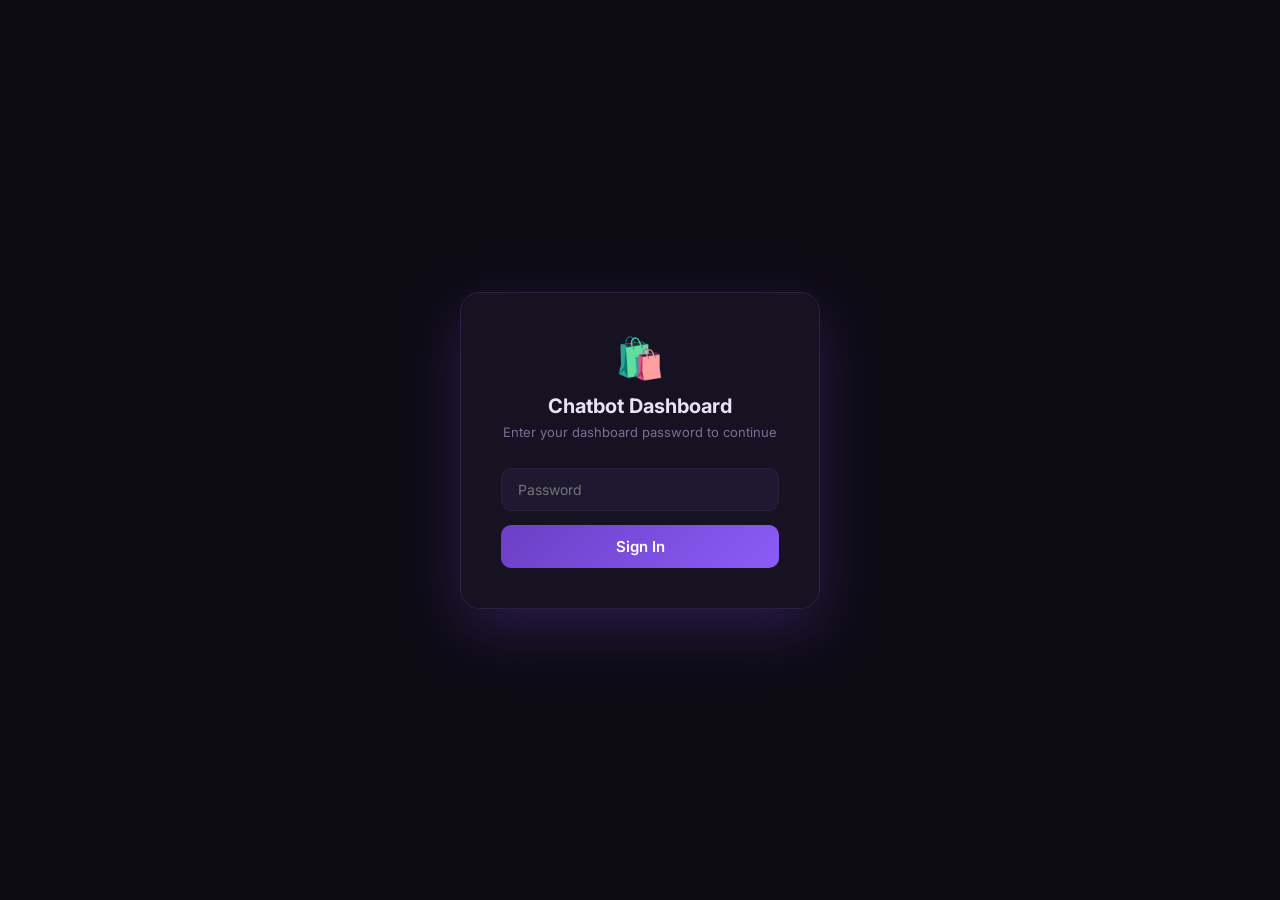
==== dashboard/index.html @ ba38ee04 "feat: add password-protected analytics dashboard with leads, chat history, charts" ====
<!DOCTYPE html>
<html lang="en">
<head>
<meta charset="UTF-8" />
<meta name="viewport" content="width=device-width, initial-scale=1.0" />
<title>Chatbot Dashboard · shopify.projekts.pk</title>
<style>
  @import url('https://fonts.googleapis.com/css2?family=Inter:wght@300;400;500;600;700&display=swap');

  :root {
    --bg:       #0d0b14;
    --surface:  #161222;
    --card:     #1e1830;
    --border:   #2a2240;
    --primary:  #6c3fc5;
    --primary2: #8b5cf6;
    --accent:   #ff6b6b;
    --green:    #4ade80;
    --yellow:   #fbbf24;
    --text:     #e8e3f4;
    --muted:    #7c6d9a;
    --radius:   14px;
  }

  * { box-sizing: border-box; margin: 0; padding: 0; }

  body {
    font-family: 'Inter', sans-serif;
    background: var(--bg);
    color: var(--text);
    min-height: 100vh;
  }

  /* ── Login Overlay ─────────────────────────────── */
  #login-overlay {
    position: fixed; inset: 0;
    background: var(--bg);
    display: flex; align-items: center; justify-content: center;
    z-index: 9999;
  }

  .login-card {
    background: var(--surface);
    border: 1px solid var(--border);
    border-radius: 20px;
    padding: 40px;
    width: 360px;
    text-align: center;
    box-shadow: 0 20px 60px rgba(108,63,197,.3);
  }

  .login-logo { font-size: 40px; margin-bottom: 12px; }
  .login-card h2 { font-size: 20px; font-weight: 700; margin-bottom: 6px; }
  .login-card p  { font-size: 13px; color: var(--muted); margin-bottom: 28px; }

  .login-input {
    width: 100%; padding: 12px 16px;
    background: var(--card); border: 1.5px solid var(--border);
    border-radius: 10px; color: var(--text); font-size: 14px;
    font-family: inherit; outline: none; margin-bottom: 14px;
    transition: border-color .2s;
  }
  .login-input:focus { border-color: var(--primary); }

  .login-btn {
    width: 100%; padding: 12px;
    background: linear-gradient(135deg, var(--primary), var(--primary2));
    border: none; border-radius: 10px; color: #fff;
    font-size: 15px; font-weight: 600; cursor: pointer;
    font-family: inherit; transition: opacity .2s;
  }
  .login-btn:hover { opacity: .9; }
  .login-error { color: var(--accent); font-size: 13px; margin-top: 10px; display: none; }

  /* ── Layout ────────────────────────────────────── */
  #app { display: none; }

  .sidebar {
    position: fixed; top: 0; left: 0;
    width: 220px; height: 100vh;
    background: var(--surface);
    border-right: 1px solid var(--border);
    padding: 24px 16px;
    display: flex; flex-direction: column; gap: 4px;
  }

  .sidebar-logo {
    font-size: 18px; font-weight: 700; color: var(--primary2);
    padding: 0 8px 20px; border-bottom: 1px solid var(--border);
    margin-bottom: 8px;
    display: flex; align-items: center; gap: 8px;
  }

  .nav-item {
    display: flex; align-items: center; gap: 10px;
    padding: 10px 12px; border-radius: 10px;
    font-size: 14px; font-weight: 500; color: var(--muted);
    cursor: pointer; transition: all .2s; border: none;
    background: none; width: 100%; text-align: left; font-family: inherit;
  }
  .nav-item:hover  { background: var(--card); color: var(--text); }
  .nav-item.active { background: rgba(108,63,197,.2); color: var(--primary2); }
  .nav-icon { font-size: 17px; }

  .sidebar-footer {
    margin-top: auto; padding-top: 16px;
    border-top: 1px solid var(--border);
    font-size: 12px; color: var(--muted); text-align: center;
  }

  .main {
    margin-left: 220px;
    padding: 32px;
    min-height: 100vh;
  }

  .page { display: none; }
  .page.active { display: block; }

  /* ── Header ────────────────────────────────────── */
  .page-header {
    display: flex; align-items: center; justify-content: space-between;
    margin-bottom: 28px;
  }
  .page-title { font-size: 22px; font-weight: 700; }
  .page-sub   { font-size: 13px; color: var(--muted); margin-top: 3px; }

  .refresh-btn {
    padding: 8px 16px;
    background: var(--card); border: 1px solid var(--border);
    border-radius: 8px; color: var(--text); font-size: 13px;
    font-weight: 500; cursor: pointer; font-family: inherit;
    transition: border-color .2s;
  }
  .refresh-btn:hover { border-color: var(--primary); }

  /* ── Stat Cards ────────────────────────────────── */
  .stats-grid {
    display: grid;
    grid-template-columns: repeat(auto-fill, minmax(170px, 1fr));
    gap: 16px; margin-bottom: 28px;
  }

  .stat-card {
    background: var(--card);
    border: 1px solid var(--border);
    border-radius: var(--radius);
    padding: 20px;
    transition: border-color .2s, transform .2s;
  }
  .stat-card:hover { border-color: var(--primary); transform: translateY(-2px); }

  .stat-icon { font-size: 24px; margin-bottom: 10px; }
  .stat-value { font-size: 30px; font-weight: 700; line-height: 1; }
  .stat-label { font-size: 12px; color: var(--muted); margin-top: 4px; font-weight: 500; }

  /* ── Charts Row ─────────────────────────────────── */
  .charts-row {
    display: grid; grid-template-columns: 2fr 1fr;
    gap: 16px; margin-bottom: 28px;
  }

  .chart-card {
    background: var(--card); border: 1px solid var(--border);
    border-radius: var(--radius); padding: 20px;
  }
  .chart-title { font-size: 14px; font-weight: 600; margin-bottom: 16px; color: var(--muted); }
  canvas { width: 100% !important; }

  /* ── Table ──────────────────────────────────────── */
  .card {
    background: var(--card); border: 1px solid var(--border);
    border-radius: var(--radius); overflow: hidden;
  }

  .card-header {
    padding: 18px 20px; border-bottom: 1px solid var(--border);
    display: flex; align-items: center; justify-content: space-between;
  }
  .card-header h3 { font-size: 15px; font-weight: 600; }

  .filter-tabs { display: flex; gap: 6px; }
  .filter-tab {
    padding: 5px 12px; border-radius: 20px; font-size: 12px; font-weight: 600;
    cursor: pointer; border: 1.5px solid var(--border);
    background: none; color: var(--muted); font-family: inherit;
    transition: all .2s;
  }
  .filter-tab.active, .filter-tab:hover {
    background: var(--primary); border-color: var(--primary); color: #fff;
  }

  table { width: 100%; border-collapse: collapse; }
  th {
    padding: 12px 16px; text-align: left; font-size: 11px;
    font-weight: 600; color: var(--muted); text-transform: uppercase;
    letter-spacing: .06em; border-bottom: 1px solid var(--border);
  }
  td {
    padding: 13px 16px; font-size: 13px;
    border-bottom: 1px solid rgba(42,34,64,.5);
  }
  tr:last-child td { border-bottom: none; }
  tr:hover td { background: rgba(108,63,197,.06); }

  .badge {
    display: inline-block; padding: 3px 10px; border-radius: 20px;
    font-size: 11px; font-weight: 600;
  }
  .badge-wholesale { background: rgba(251,191,36,.15); color: var(--yellow); }
  .badge-general   { background: rgba(74,222,128,.15); color: var(--green); }
  .badge-delivery  { background: rgba(139,92,246,.15); color: var(--primary2); }

  .copy-btn {
    background: none; border: none; cursor: pointer; color: var(--muted);
    font-size: 14px; padding: 2px 4px; border-radius: 4px;
    transition: color .2s;
  }
  .copy-btn:hover { color: var(--primary2); }

  /* ── Chat History ────────────────────────────────── */
  .sessions-list { max-height: 500px; overflow-y: auto; }
  .session-row {
    padding: 14px 20px; border-bottom: 1px solid var(--border);
    display: flex; align-items: center; justify-content: space-between;
    cursor: pointer; transition: background .15s;
  }
  .session-row:hover { background: rgba(108,63,197,.08); }
  .session-row:last-child { border-bottom: none; }
  .session-id { font-size: 12px; font-family: monospace; color: var(--primary2); }
  .session-meta { font-size: 12px; color: var(--muted); margin-top: 3px; }
  .msg-count { background: var(--primary); color: #fff; border-radius: 20px;
               padding: 2px 8px; font-size: 11px; font-weight: 700; }

  /* ── Thread Modal ────────────────────────────────── */
  #thread-modal {
    position: fixed; inset: 0; background: rgba(0,0,0,.7);
    display: none; align-items: center; justify-content: center; z-index: 999;
  }
  #thread-modal.open { display: flex; }

  .thread-box {
    background: var(--surface); border: 1px solid var(--border);
    border-radius: 20px; width: 560px; max-height: 80vh;
    display: flex; flex-direction: column; overflow: hidden;
    box-shadow: 0 20px 60px rgba(0,0,0,.5);
  }
  .thread-header {
    padding: 18px 20px; border-bottom: 1px solid var(--border);
    display: flex; align-items: center; justify-content: space-between;
  }
  .thread-header h3 { font-size: 14px; font-weight: 600; }
  .close-btn {
    background: none; border: none; color: var(--muted); font-size: 20px;
    cursor: pointer; line-height: 1;
  }
  .thread-messages { flex: 1; overflow-y: auto; padding: 16px; display: flex;
                     flex-direction: column; gap: 10px; }

  .msg-bubble { max-width: 80%; padding: 10px 14px; border-radius: 14px;
                font-size: 13px; line-height: 1.5; white-space: pre-wrap; }
  .msg-user   { background: var(--primary); color: #fff; align-self: flex-end;
                border-bottom-right-radius: 4px; }
  .msg-bot    { background: var(--card); border: 1px solid var(--border);
                align-self: flex-start; border-bottom-left-radius: 4px; }
  .msg-ts { font-size: 10px; color: var(--muted); margin-top: 2px; }
  .msg-wrapper { display: flex; flex-direction: column; }
  .msg-wrapper.user { align-items: flex-end; }
  .msg-wrapper.bot  { align-items: flex-start; }

  /* ── Empty State ─────────────────────────────────── */
  .empty { text-align: center; padding: 48px; color: var(--muted); }
  .empty-icon { font-size: 40px; margin-bottom: 12px; }

  /* ── Spinner ─────────────────────────────────────── */
  .spinner { text-align: center; padding: 40px; color: var(--muted); font-size: 13px; }

  /* ── Scrollbar ───────────────────────────────────── */
  ::-webkit-scrollbar { width: 5px; }
  ::-webkit-scrollbar-track { background: transparent; }
  ::-webkit-scrollbar-thumb { background: var(--border); border-radius: 3px; }
</style>
</head>
<body>

<!-- ─── Login ───────────────────────────────────────────────────────── -->
<div id="login-overlay">
  <div class="login-card">
    <div class="login-logo">🛍️</div>
    <h2>Chatbot Dashboard</h2>
    <p>Enter your dashboard password to continue</p>
    <input type="password" id="pwd-input" class="login-input" placeholder="Password" />
    <button class="login-btn" onclick="doLogin()">Sign In</button>
    <div class="login-error" id="login-error">Incorrect password. Try again.</div>
  </div>
</div>

<!-- ─── App ─────────────────────────────────────────────────────────── -->
<div id="app">

  <!-- Sidebar -->
  <nav class="sidebar">
    <div class="sidebar-logo">🛍️ Chatbot</div>
    <button class="nav-item active" onclick="showPage('analytics', this)">
      <span class="nav-icon">📊</span> Analytics
    </button>
    <button class="nav-item" onclick="showPage('leads', this)">
      <span class="nav-icon">👤</span> Leads
    </button>
    <button class="nav-item" onclick="showPage('chats', this)">
      <span class="nav-icon">💬</span> Chat History
    </button>
    <div class="sidebar-footer">shopify.projekts.pk</div>
  </nav>

  <div class="main">

    <!-- ── Analytics Page ─────────────────────────── -->
    <div class="page active" id="page-analytics">
      <div class="page-header">
        <div>
          <div class="page-title">Analytics Overview</div>
          <div class="page-sub">Live data from your chatbot</div>
        </div>
        <button class="refresh-btn" onclick="loadAnalytics()">↻ Refresh</button>
      </div>

      <div class="stats-grid" id="stats-grid">
        <div class="spinner">Loading…</div>
      </div>

      <div class="charts-row">
        <div class="chart-card">
          <div class="chart-title">LEADS — LAST 7 DAYS</div>
          <canvas id="bar-chart" height="160"></canvas>
        </div>
        <div class="chart-card">
          <div class="chart-title">LEAD TYPES</div>
          <canvas id="donut-chart" height="160"></canvas>
        </div>
      </div>
    </div>

    <!-- ── Leads Page ──────────────────────────────── -->
    <div class="page" id="page-leads">
      <div class="page-header">
        <div>
          <div class="page-title">Captured Leads</div>
          <div class="page-sub" id="leads-count">—</div>
        </div>
        <button class="refresh-btn" onclick="loadLeads()">↻ Refresh</button>
      </div>

      <div class="card">
        <div class="card-header">
          <h3>All Leads</h3>
          <div class="filter-tabs">
            <button class="filter-tab active" onclick="filterLeads('', this)">All</button>
            <button class="filter-tab" onclick="filterLeads('wholesale', this)">Wholesale</button>
            <button class="filter-tab" onclick="filterLeads('general', this)">General</button>
            <button class="filter-tab" onclick="filterLeads('delivery', this)">Delivery</button>
          </div>
        </div>
        <div id="leads-table-wrap">
          <div class="spinner">Loading…</div>
        </div>
      </div>
    </div>

    <!-- ── Chat History Page ────────────────────────── -->
    <div class="page" id="page-chats">
      <div class="page-header">
        <div>
          <div class="page-title">Chat History</div>
          <div class="page-sub" id="sessions-count">—</div>
        </div>
        <button class="refresh-btn" onclick="loadChats()">↻ Refresh</button>
      </div>
      <div class="card">
        <div class="sessions-list" id="sessions-list">
          <div class="spinner">Loading…</div>
        </div>
      </div>
    </div>

  </div><!-- /main -->
</div><!-- /app -->

<!-- Thread modal -->
<div id="thread-modal">
  <div class="thread-box">
    <div class="thread-header">
      <h3 id="thread-title">Conversation</h3>
      <button class="close-btn" onclick="closeThread()">✕</button>
    </div>
    <div class="thread-messages" id="thread-messages"></div>
  </div>
</div>

<script>
// ── Config ────────────────────────────────────────────────────────────
var API = window.location.origin;
var TOKEN = '';

// ── Login ─────────────────────────────────────────────────────────────
var saved = sessionStorage.getItem('dash_token');
if (saved) { TOKEN = saved; showApp(); }

function doLogin() {
  var pwd = document.getElementById('pwd-input').value.trim();
  if (!pwd) return;
  // Test the token against a real endpoint
  fetch(API + '/api/analytics?token=' + encodeURIComponent(pwd))
    .then(function(r) {
      if (r.status === 401) throw new Error('bad');
      return r.json();
    })
    .then(function() {
      TOKEN = pwd;
      sessionStorage.setItem('dash_token', TOKEN);
      document.getElementById('login-error').style.display = 'none';
      showApp();
    })
    .catch(function() {
      document.getElementById('login-error').style.display = 'block';
    });
}

document.getElementById('pwd-input').addEventListener('keydown', function(e) {
  if (e.key === 'Enter') doLogin();
});

function showApp() {
  document.getElementById('login-overlay').style.display = 'none';
  document.getElementById('app').style.display = 'block';
  loadAnalytics();
}

// ── Navigation ─────────────────────────────────────────────────────────
function showPage(name, btn) {
  document.querySelectorAll('.page').forEach(function(p) { p.classList.remove('active'); });
  document.querySelectorAll('.nav-item').forEach(function(n) { n.classList.remove('active'); });
  document.getElementById('page-' + name).classList.add('active');
  btn.classList.add('active');
  if (name === 'analytics') loadAnalytics();
  if (name === 'leads')     loadLeads();
  if (name === 'chats')     loadChats();
}

// ── Fetch helper ───────────────────────────────────────────────────────
function apiFetch(path) {
  return fetch(API + path + (path.includes('?') ? '&' : '?') + 'token=' + encodeURIComponent(TOKEN))
    .then(function(r) { return r.json(); });
}

// ── Analytics ──────────────────────────────────────────────────────────
var _analyticsLoaded = false;

function loadAnalytics() {
  apiFetch('/api/analytics').then(function(d) {
    renderStats(d);
    renderBarChart(d.daily_leads || []);
    renderDonut(d.lead_types || []);
    _analyticsLoaded = true;
  });
}

function renderStats(d) {
  var cards = [
    { icon: '👤', value: d.total_leads,     label: 'Total Leads' },
    { icon: '🏭', value: d.wholesale_leads, label: 'Wholesale Leads' },
    { icon: '📋', value: d.general_leads,   label: 'General Leads' },
    { icon: '📅', value: d.leads_today,     label: 'Leads Today' },
    { icon: '💬', value: d.total_sessions,  label: 'Total Sessions' },
    { icon: '📨', value: d.total_messages,  label: 'Total Messages' },
    { icon: '⚡', value: d.messages_today,  label: 'Messages Today' },
  ];
  document.getElementById('stats-grid').innerHTML = cards.map(function(c) {
    return '<div class="stat-card">' +
      '<div class="stat-icon">' + c.icon + '</div>' +
      '<div class="stat-value">' + (c.value || 0) + '</div>' +
      '<div class="stat-label">' + c.label + '</div>' +
    '</div>';
  }).join('');
}

// ── Bar Chart ──────────────────────────────────────────────────────────
function renderBarChart(data) {
  var canvas = document.getElementById('bar-chart');
  var ctx    = canvas.getContext('2d');
  var W = canvas.offsetWidth; var H = 160;
  canvas.width = W; canvas.height = H;
  ctx.clearRect(0, 0, W, H);

  if (!data.length) {
    ctx.fillStyle = '#7c6d9a'; ctx.font = '13px Inter';
    ctx.fillText('No data yet', W/2 - 40, H/2); return;
  }

  // Fill last 7 days
  var days = [];
  for (var i = 6; i >= 0; i--) {
    var d = new Date(); d.setDate(d.getDate() - i);
    days.push(d.toISOString().split('T')[0]);
  }
  var map = {};
  data.forEach(function(r) { map[r.day] = r.count; });
  var values = days.map(function(d) { return map[d] || 0; });
  var maxV = Math.max.apply(null, values) || 1;

  var pad = 30; var barW = (W - pad * 2) / days.length - 8;
  values.forEach(function(v, i) {
    var x = pad + i * ((W - pad * 2) / days.length);
    var barH = Math.max(4, (v / maxV) * (H - 40));
    var grad = ctx.createLinearGradient(0, H - 20 - barH, 0, H - 20);
    grad.addColorStop(0, '#8b5cf6');
    grad.addColorStop(1, '#6c3fc5');
    ctx.fillStyle = grad;
    ctx.beginPath();
    ctx.roundRect(x, H - 20 - barH, barW, barH, 4);
    ctx.fill();
    // Label
    ctx.fillStyle = '#7c6d9a'; ctx.font = '10px Inter'; ctx.textAlign = 'center';
    var label = days[i].slice(5); // MM-DD
    ctx.fillText(label, x + barW / 2, H - 4);
    if (v > 0) {
      ctx.fillStyle = '#e8e3f4'; ctx.font = '11px Inter';
      ctx.fillText(v, x + barW / 2, H - 24 - barH);
    }
  });
}

// ── Donut Chart ────────────────────────────────────────────────────────
function renderDonut(data) {
  var canvas = document.getElementById('donut-chart');
  var ctx    = canvas.getContext('2d');
  var W = canvas.offsetWidth; var H = 160;
  canvas.width = W; canvas.height = H;
  ctx.clearRect(0, 0, W, H);

  if (!data.length) {
    ctx.fillStyle = '#7c6d9a'; ctx.font = '13px Inter';
    ctx.fillText('No data yet', W / 2 - 40, H / 2); return;
  }

  var colors = ['#8b5cf6','#fbbf24','#4ade80','#ff6b6b','#38bdf8'];
  var total  = data.reduce(function(s, r) { return s + r.count; }, 0);
  var cx = W * 0.38; var cy = H / 2; var r = H * 0.38; var inner = r * 0.55;
  var start = -Math.PI / 2;

  data.forEach(function(item, i) {
    var slice = (item.count / total) * Math.PI * 2;
    ctx.beginPath();
    ctx.moveTo(cx, cy);
    ctx.arc(cx, cy, r, start, start + slice);
    ctx.closePath();
    ctx.fillStyle = colors[i % colors.length];
    ctx.fill();
    start += slice;
  });

  // Inner hole
  ctx.beginPath(); ctx.arc(cx, cy, inner, 0, Math.PI * 2);
  ctx.fillStyle = '#1e1830'; ctx.fill();

  // Legend
  var ly = cy - (data.length * 18) / 2 + 9;
  data.forEach(function(item, i) {
    ctx.fillStyle = colors[i % colors.length];
    ctx.fillRect(cx + r + 16, ly - 7, 10, 10);
    ctx.fillStyle = '#e8e3f4'; ctx.font = '12px Inter'; ctx.textAlign = 'left';
    ctx.fillText(item.type + ' (' + item.count + ')', cx + r + 32, ly + 2);
    ly += 20;
  });
}

// ── Leads ──────────────────────────────────────────────────────────────
var _leadsFilter = '';

function filterLeads(type, btn) {
  _leadsFilter = type;
  document.querySelectorAll('.filter-tab').forEach(function(t) { t.classList.remove('active'); });
  btn.classList.add('active');
  loadLeads();
}

function loadLeads() {
  var url = '/api/leads?limit=200' + (_leadsFilter ? '&type=' + _leadsFilter : '');
  document.getElementById('leads-table-wrap').innerHTML = '<div class="spinner">Loading…</div>';
  apiFetch(url).then(function(d) {
    var leads = d.leads || [];
    document.getElementById('leads-count').textContent = (d.total || 0) + ' leads captured';
    if (!leads.length) {
      document.getElementById('leads-table-wrap').innerHTML =
        '<div class="empty"><div class="empty-icon">📭</div>No leads yet</div>';
      return;
    }
    var html = '<table><thead><tr>' +
      '<th>Name</th><th>Email</th><th>Phone</th><th>Business</th><th>Type</th><th>Date</th>' +
      '</tr></thead><tbody>';
    leads.forEach(function(l) {
      var badge = 'badge-' + (l.inquiry_type || 'general');
      html += '<tr>' +
        '<td>' + esc(l.name) + '</td>' +
        '<td>' + esc(l.email) + (l.email ? ' <button class="copy-btn" onclick="copy(\'' + esc(l.email) + '\')">⎘</button>' : '') + '</td>' +
        '<td>' + esc(l.phone) + (l.phone ? ' <button class="copy-btn" onclick="copy(\'' + esc(l.phone) + '\')">⎘</button>' : '') + '</td>' +
        '<td>' + esc(l.business_name || '—') + '</td>' +
        '<td><span class="badge ' + badge + '">' + esc(l.inquiry_type || 'general') + '</span></td>' +
        '<td>' + fmtDate(l.created_at) + '</td>' +
      '</tr>';
    });
    html += '</tbody></table>';
    document.getElementById('leads-table-wrap').innerHTML = html;
  });
}

// ── Chat History ───────────────────────────────────────────────────────
function loadChats() {
  document.getElementById('sessions-list').innerHTML = '<div class="spinner">Loading…</div>';
  apiFetch('/api/chat-history?limit=100').then(function(d) {
    var sessions = d.sessions || [];
    document.getElementById('sessions-count').textContent = (d.total || 0) + ' conversations';
    if (!sessions.length) {
      document.getElementById('sessions-list').innerHTML =
        '<div class="empty"><div class="empty-icon">💬</div>No conversations yet</div>';
      return;
    }
    var html = '';
    sessions.forEach(function(s) {
      html += '<div class="session-row" onclick="openThread(\'' + esc(s.session_id) + '\')">' +
        '<div>' +
          '<div class="session-id">' + s.session_id.slice(0, 24) + '…</div>' +
          '<div class="session-meta">Started ' + fmtDate(s.started_at) + ' · Last: ' + fmtDate(s.last_message) + '</div>' +
        '</div>' +
        '<span class="msg-count">' + s.message_count + ' msgs</span>' +
      '</div>';
    });
    document.getElementById('sessions-list').innerHTML = html;
  });
}

function openThread(sessionId) {
  document.getElementById('thread-title').textContent = sessionId.slice(0, 20) + '…';
  document.getElementById('thread-messages').innerHTML = '<div class="spinner">Loading…</div>';
  document.getElementById('thread-modal').classList.add('open');
  apiFetch('/api/chat-history/' + encodeURIComponent(sessionId)).then(function(d) {
    var msgs = d.messages || [];
    if (!msgs.length) {
      document.getElementById('thread-messages').innerHTML = '<div class="empty">No messages</div>';
      return;
    }
    var html = '';
    msgs.forEach(function(m) {
      html += '<div class="msg-wrapper ' + m.role + '">' +
        '<div class="msg-bubble msg-' + m.role + '">' + esc(m.content) + '</div>' +
        '<div class="msg-ts">' + fmtDate(m.timestamp) + '</div>' +
      '</div>';
    });
    document.getElementById('thread-messages').innerHTML = html;
    document.getElementById('thread-messages').scrollTop = 99999;
  });
}

function closeThread() {
  document.getElementById('thread-modal').classList.remove('open');
}

document.getElementById('thread-modal').addEventListener('click', function(e) {
  if (e.target === this) closeThread();
});

// ── Helpers ────────────────────────────────────────────────────────────
function esc(s) {
  return (s || '').toString()
    .replace(/&/g,'&amp;').replace(/</g,'&lt;').replace(/>/g,'&gt;')
    .replace(/"/g,'&quot;');
}

function fmtDate(s) {
  if (!s) return '—';
  var d = new Date(s);
  return d.toLocaleDateString('en-GB', { day:'2-digit', month:'short', year:'numeric' }) +
    ' ' + d.toLocaleTimeString('en-GB', { hour:'2-digit', minute:'2-digit' });
}

function copy(text) {
  navigator.clipboard.writeText(text).then(function() {
    // subtle feedback
    var el = event.target;
    el.textContent = '✓'; setTimeout(function() { el.textContent = '⎘'; }, 1500);
  });
}

// Resize charts on window resize
window.addEventListener('resize', function() {
  if (_analyticsLoaded) loadAnalytics();
});
</script>
</body>
</html>
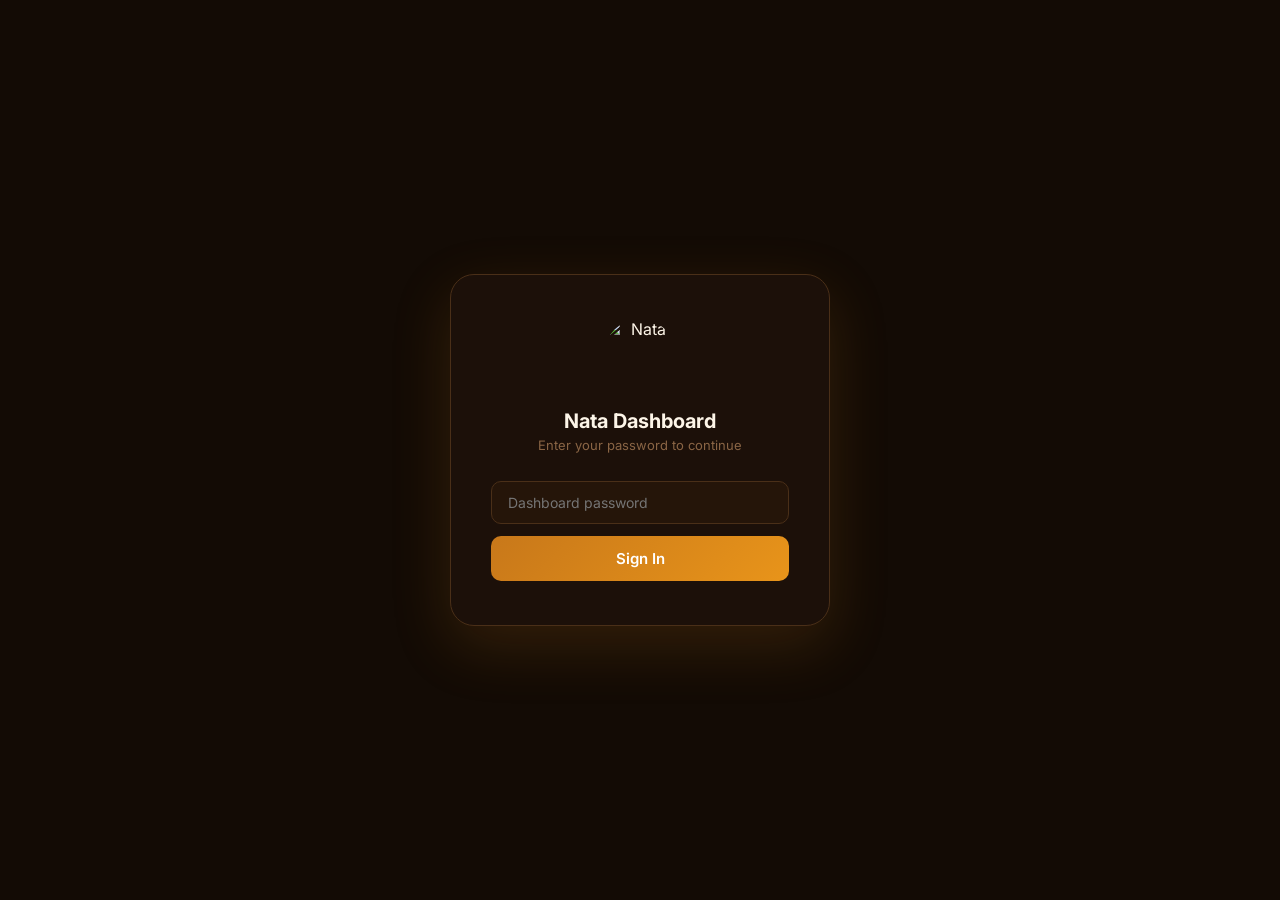
==== commit 6680e587: "Add support cases, order lookup, and full Nata dashboard rebrand Co-authored-by: Cursor <cursoragent" ====
--- a/dashboard/index.html
+++ b/dashboard/index.html
@@ -3,432 +3,628 @@
 <head>
 <meta charset="UTF-8" />
 <meta name="viewport" content="width=device-width, initial-scale=1.0" />
-<title>Chatbot Dashboard · shopify.projekts.pk</title>
+<title>Nata Dashboard · nata.co.nz</title>
+<link rel="icon" href="https://www.nata.co.nz/cdn/shop/files/top_logo.png?v=1613715845&width=32" />
 <style>
-  @import url('https://fonts.googleapis.com/css2?family=Inter:wght@300;400;500;600;700&display=swap');
+  @import url('https://fonts.googleapis.com/css2?family=Inter:wght@300;400;500;600;700;800&display=swap');
 
   :root {
-    --bg:       #0d0b14;
-    --surface:  #161222;
-    --card:     #1e1830;
-    --border:   #2a2240;
-    --primary:  #6c3fc5;
-    --primary2: #8b5cf6;
-    --accent:   #ff6b6b;
+    --bg:       #130b05;
+    --surface:  #1c1009;
+    --card:     #251509;
+    --card2:    #2e1c0d;
+    --border:   #4a2f18;
+    --primary:  #c8781a;
+    --primary2: #e8941a;
+    --danger:   #e8421a;
     --green:    #4ade80;
-    --yellow:   #fbbf24;
-    --text:     #e8e3f4;
-    --muted:    #7c6d9a;
+    --teal:     #2dd4bf;
+    --text:     #fdf5e8;
+    --muted:    #8a6545;
     --radius:   14px;
   }
 
-  * { box-sizing: border-box; margin: 0; padding: 0; }
-
-  body {
-    font-family: 'Inter', sans-serif;
-    background: var(--bg);
-    color: var(--text);
-    min-height: 100vh;
-  }
-
-  /* ── Login Overlay ─────────────────────────────── */
+  *, *::before, *::after { box-sizing: border-box; margin: 0; padding: 0; }
+
+  body { font-family: 'Inter', sans-serif; background: var(--bg); color: var(--text); min-height: 100vh; }
+
+  /* ── Login ───────────────────────────────────────────── */
   #login-overlay {
-    position: fixed; inset: 0;
-    background: var(--bg);
-    display: flex; align-items: center; justify-content: center;
-    z-index: 9999;
-  }
-
+    position: fixed; inset: 0; background: var(--bg);
+    display: flex; align-items: center; justify-content: center; z-index: 9999;
+  }
   .login-card {
-    background: var(--surface);
-    border: 1px solid var(--border);
-    border-radius: 20px;
-    padding: 40px;
-    width: 360px;
-    text-align: center;
-    box-shadow: 0 20px 60px rgba(108,63,197,.3);
-  }
-
-  .login-logo { font-size: 40px; margin-bottom: 12px; }
-  .login-card h2 { font-size: 20px; font-weight: 700; margin-bottom: 6px; }
+    background: var(--surface); border: 1px solid var(--border);
+    border-radius: 24px; padding: 44px 40px; width: 380px; text-align: center;
+    box-shadow: 0 20px 60px rgba(200,120,26,.18);
+  }
+  .login-logo { width: 72px; height: 72px; border-radius: 50%; margin: 0 auto 18px; display: block; }
+  .login-card h2 { font-size: 20px; font-weight: 700; margin-bottom: 4px; }
   .login-card p  { font-size: 13px; color: var(--muted); margin-bottom: 28px; }
-
   .login-input {
     width: 100%; padding: 12px 16px;
     background: var(--card); border: 1.5px solid var(--border);
     border-radius: 10px; color: var(--text); font-size: 14px;
-    font-family: inherit; outline: none; margin-bottom: 14px;
+    font-family: inherit; outline: none; margin-bottom: 12px;
     transition: border-color .2s;
   }
   .login-input:focus { border-color: var(--primary); }
-
   .login-btn {
-    width: 100%; padding: 12px;
+    width: 100%; padding: 13px;
     background: linear-gradient(135deg, var(--primary), var(--primary2));
-    border: none; border-radius: 10px; color: #fff;
-    font-size: 15px; font-weight: 600; cursor: pointer;
-    font-family: inherit; transition: opacity .2s;
+    border: none; border-radius: 10px; color: #fff; font-size: 15px;
+    font-weight: 600; cursor: pointer; font-family: inherit;
+    transition: opacity .2s;
   }
   .login-btn:hover { opacity: .9; }
-  .login-error { color: var(--accent); font-size: 13px; margin-top: 10px; display: none; }
-
-  /* ── Layout ────────────────────────────────────── */
+  .login-error { color: var(--danger); font-size: 13px; margin-top: 10px; display: none; }
+
+  /* ── Layout ──────────────────────────────────────────── */
   #app { display: none; }
 
   .sidebar {
-    position: fixed; top: 0; left: 0;
-    width: 220px; height: 100vh;
-    background: var(--surface);
-    border-right: 1px solid var(--border);
-    padding: 24px 16px;
-    display: flex; flex-direction: column; gap: 4px;
-  }
-
+    position: fixed; top: 0; left: 0; width: 230px; height: 100vh;
+    background: var(--surface); border-right: 1px solid var(--border);
+    padding: 20px 14px; display: flex; flex-direction: column; gap: 2px;
+    overflow-y: auto;
+  }
   .sidebar-logo {
-    font-size: 18px; font-weight: 700; color: var(--primary2);
-    padding: 0 8px 20px; border-bottom: 1px solid var(--border);
-    margin-bottom: 8px;
-    display: flex; align-items: center; gap: 8px;
-  }
-
+    display: flex; align-items: center; gap: 10px;
+    padding: 4px 8px 20px; border-bottom: 1px solid var(--border); margin-bottom: 10px;
+  }
+  .sidebar-logo img { width: 36px; height: 36px; border-radius: 50%; }
+  .sidebar-logo-text { font-size: 15px; font-weight: 700; color: var(--primary2); line-height: 1.2; }
+  .sidebar-logo-sub  { font-size: 10px; color: var(--muted); }
+
+  .nav-section { font-size: 10px; font-weight: 700; color: var(--muted);
+                 letter-spacing: .08em; text-transform: uppercase;
+                 padding: 14px 10px 4px; }
   .nav-item {
-    display: flex; align-items: center; gap: 10px;
-    padding: 10px 12px; border-radius: 10px;
-    font-size: 14px; font-weight: 500; color: var(--muted);
-    cursor: pointer; transition: all .2s; border: none;
-    background: none; width: 100%; text-align: left; font-family: inherit;
+    display: flex; align-items: center; gap: 10px; padding: 9px 12px;
+    border-radius: 10px; font-size: 13.5px; font-weight: 500; color: var(--muted);
+    cursor: pointer; border: none; background: none; width: 100%;
+    text-align: left; font-family: inherit; transition: all .15s;
   }
   .nav-item:hover  { background: var(--card); color: var(--text); }
-  .nav-item.active { background: rgba(108,63,197,.2); color: var(--primary2); }
-  .nav-icon { font-size: 17px; }
+  .nav-item.active { background: rgba(200,120,26,.18); color: var(--primary2); }
+  .nav-icon { font-size: 16px; width: 20px; text-align: center; }
 
   .sidebar-footer {
-    margin-top: auto; padding-top: 16px;
-    border-top: 1px solid var(--border);
-    font-size: 12px; color: var(--muted); text-align: center;
-  }
-
-  .main {
-    margin-left: 220px;
-    padding: 32px;
-    min-height: 100vh;
-  }
+    margin-top: auto; padding-top: 16px; border-top: 1px solid var(--border);
+    font-size: 11px; color: var(--muted); text-align: center;
+  }
+  .sidebar-footer a { color: var(--primary); text-decoration: none; }
+
+  .main { margin-left: 230px; padding: 28px 32px; min-height: 100vh; }
 
   .page { display: none; }
   .page.active { display: block; }
 
-  /* ── Header ────────────────────────────────────── */
+  /* ── Page Header ──────────────────────────────────────── */
   .page-header {
-    display: flex; align-items: center; justify-content: space-between;
-    margin-bottom: 28px;
-  }
-  .page-title { font-size: 22px; font-weight: 700; }
+    display: flex; align-items: flex-start; justify-content: space-between;
+    margin-bottom: 24px; flex-wrap: wrap; gap: 12px;
+  }
+  .page-title { font-size: 22px; font-weight: 800; }
   .page-sub   { font-size: 13px; color: var(--muted); margin-top: 3px; }
-
-  .refresh-btn {
-    padding: 8px 16px;
+  .header-actions { display: flex; gap: 8px; align-items: center; }
+
+  .btn {
+    padding: 9px 18px; border-radius: 8px; font-size: 13px; font-weight: 600;
+    cursor: pointer; font-family: inherit; border: 1px solid var(--border);
+    transition: all .2s;
+  }
+  .btn-ghost  { background: var(--card); color: var(--text); }
+  .btn-ghost:hover { border-color: var(--primary); }
+  .btn-primary {
+    background: linear-gradient(135deg, var(--primary), var(--primary2));
+    border-color: transparent; color: #fff;
+  }
+  .btn-primary:hover { opacity: .9; }
+  .btn-sm { padding: 6px 12px; font-size: 12px; }
+  .btn-danger { background: rgba(232,66,26,.15); border-color: var(--danger); color: var(--danger); }
+
+  /* ── Stat Cards ───────────────────────────────────────── */
+  .stats-grid {
+    display: grid; grid-template-columns: repeat(auto-fill, minmax(160px, 1fr));
+    gap: 14px; margin-bottom: 24px;
+  }
+  .stat-card {
     background: var(--card); border: 1px solid var(--border);
-    border-radius: 8px; color: var(--text); font-size: 13px;
-    font-weight: 500; cursor: pointer; font-family: inherit;
-    transition: border-color .2s;
-  }
-  .refresh-btn:hover { border-color: var(--primary); }
-
-  /* ── Stat Cards ────────────────────────────────── */
-  .stats-grid {
-    display: grid;
-    grid-template-columns: repeat(auto-fill, minmax(170px, 1fr));
-    gap: 16px; margin-bottom: 28px;
-  }
-
-  .stat-card {
-    background: var(--card);
-    border: 1px solid var(--border);
-    border-radius: var(--radius);
-    padding: 20px;
-    transition: border-color .2s, transform .2s;
+    border-radius: var(--radius); padding: 18px;
+    transition: border-color .2s, transform .15s;
   }
   .stat-card:hover { border-color: var(--primary); transform: translateY(-2px); }
-
-  .stat-icon { font-size: 24px; margin-bottom: 10px; }
-  .stat-value { font-size: 30px; font-weight: 700; line-height: 1; }
-  .stat-label { font-size: 12px; color: var(--muted); margin-top: 4px; font-weight: 500; }
-
-  /* ── Charts Row ─────────────────────────────────── */
-  .charts-row {
-    display: grid; grid-template-columns: 2fr 1fr;
-    gap: 16px; margin-bottom: 28px;
-  }
-
-  .chart-card {
-    background: var(--card); border: 1px solid var(--border);
-    border-radius: var(--radius); padding: 20px;
-  }
-  .chart-title { font-size: 14px; font-weight: 600; margin-bottom: 16px; color: var(--muted); }
+  .stat-icon  { font-size: 22px; margin-bottom: 10px; }
+  .stat-value { font-size: 30px; font-weight: 800; line-height: 1; }
+  .stat-label { font-size: 11.5px; color: var(--muted); margin-top: 4px; font-weight: 500; }
+
+  /* ── Charts ──────────────────────────────────────────── */
+  .charts-row { display: grid; grid-template-columns: 2fr 1fr 1fr; gap: 14px; margin-bottom: 24px; }
+  .chart-card { background: var(--card); border: 1px solid var(--border); border-radius: var(--radius); padding: 18px; }
+  .chart-title { font-size: 11px; font-weight: 700; color: var(--muted); text-transform: uppercase;
+                 letter-spacing: .06em; margin-bottom: 14px; }
   canvas { width: 100% !important; }
 
-  /* ── Table ──────────────────────────────────────── */
-  .card {
-    background: var(--card); border: 1px solid var(--border);
-    border-radius: var(--radius); overflow: hidden;
-  }
-
+  /* ── Card / Table ─────────────────────────────────────── */
+  .card { background: var(--card); border: 1px solid var(--border); border-radius: var(--radius); overflow: hidden; }
   .card-header {
-    padding: 18px 20px; border-bottom: 1px solid var(--border);
-    display: flex; align-items: center; justify-content: space-between;
-  }
-  .card-header h3 { font-size: 15px; font-weight: 600; }
-
-  .filter-tabs { display: flex; gap: 6px; }
+    padding: 16px 20px; border-bottom: 1px solid var(--border);
+    display: flex; align-items: center; justify-content: space-between; flex-wrap: wrap; gap: 8px;
+  }
+  .card-header h3 { font-size: 14px; font-weight: 600; }
+
+  .filter-tabs { display: flex; gap: 5px; flex-wrap: wrap; }
   .filter-tab {
     padding: 5px 12px; border-radius: 20px; font-size: 12px; font-weight: 600;
     cursor: pointer; border: 1.5px solid var(--border);
-    background: none; color: var(--muted); font-family: inherit;
-    transition: all .2s;
-  }
-  .filter-tab.active, .filter-tab:hover {
-    background: var(--primary); border-color: var(--primary); color: #fff;
-  }
+    background: none; color: var(--muted); font-family: inherit; transition: all .2s;
+  }
+  .filter-tab.active, .filter-tab:hover { background: var(--primary); border-color: var(--primary); color: #fff; }
 
   table { width: 100%; border-collapse: collapse; }
   th {
-    padding: 12px 16px; text-align: left; font-size: 11px;
-    font-weight: 600; color: var(--muted); text-transform: uppercase;
-    letter-spacing: .06em; border-bottom: 1px solid var(--border);
-  }
-  td {
-    padding: 13px 16px; font-size: 13px;
-    border-bottom: 1px solid rgba(42,34,64,.5);
-  }
+    padding: 11px 16px; text-align: left; font-size: 10.5px; font-weight: 700;
+    color: var(--muted); text-transform: uppercase; letter-spacing: .06em;
+    border-bottom: 1px solid var(--border);
+  }
+  td { padding: 12px 16px; font-size: 13px; border-bottom: 1px solid rgba(74,47,24,.5); }
   tr:last-child td { border-bottom: none; }
-  tr:hover td { background: rgba(108,63,197,.06); }
-
+  tr:hover td { background: rgba(200,120,26,.05); }
+
+  /* ── Badges ──────────────────────────────────────────── */
   .badge {
     display: inline-block; padding: 3px 10px; border-radius: 20px;
     font-size: 11px; font-weight: 600;
   }
-  .badge-wholesale { background: rgba(251,191,36,.15); color: var(--yellow); }
-  .badge-general   { background: rgba(74,222,128,.15); color: var(--green); }
-  .badge-delivery  { background: rgba(139,92,246,.15); color: var(--primary2); }
+  .badge-wholesale  { background: rgba(251,191,36,.15); color: #fbbf24; }
+  .badge-general    { background: rgba(74,222,128,.15);  color: var(--green); }
+  .badge-delivery   { background: rgba(45,212,191,.15);  color: var(--teal); }
+  .badge-order      { background: rgba(200,120,26,.15);  color: var(--primary2); }
+  .badge-support    { background: rgba(232,66,26,.12);   color: #f87171; }
+  .badge-open       { background: rgba(232,66,26,.12);   color: #f87171; }
+  .badge-in_progress{ background: rgba(251,191,36,.15);  color: #fbbf24; }
+  .badge-resolved   { background: rgba(74,222,128,.15);  color: var(--green); }
+  .badge-closed     { background: rgba(100,116,139,.15); color: #94a3b8; }
+  .badge-paid       { background: rgba(74,222,128,.15);  color: var(--green); }
+  .badge-pending    { background: rgba(251,191,36,.15);  color: #fbbf24; }
+  .badge-refunded   { background: rgba(232,66,26,.12);   color: #f87171; }
+  .badge-fulfilled  { background: rgba(45,212,191,.15);  color: var(--teal); }
+  .badge-unfulfilled{ background: rgba(251,191,36,.15);  color: #fbbf24; }
+  .badge-partial    { background: rgba(200,120,26,.15);  color: var(--primary2); }
 
   .copy-btn {
     background: none; border: none; cursor: pointer; color: var(--muted);
-    font-size: 14px; padding: 2px 4px; border-radius: 4px;
-    transition: color .2s;
+    font-size: 13px; padding: 2px 4px; border-radius: 4px; transition: color .2s;
   }
   .copy-btn:hover { color: var(--primary2); }
 
-  /* ── Chat History ────────────────────────────────── */
-  .sessions-list { max-height: 500px; overflow-y: auto; }
+  /* ── Chat History ────────────────────────────────────── */
+  .sessions-list { max-height: 520px; overflow-y: auto; }
   .session-row {
     padding: 14px 20px; border-bottom: 1px solid var(--border);
     display: flex; align-items: center; justify-content: space-between;
     cursor: pointer; transition: background .15s;
   }
-  .session-row:hover { background: rgba(108,63,197,.08); }
+  .session-row:hover { background: rgba(200,120,26,.07); }
   .session-row:last-child { border-bottom: none; }
-  .session-id { font-size: 12px; font-family: monospace; color: var(--primary2); }
+  .session-id   { font-size: 12px; font-family: monospace; color: var(--primary2); }
   .session-meta { font-size: 12px; color: var(--muted); margin-top: 3px; }
-  .msg-count { background: var(--primary); color: #fff; border-radius: 20px;
-               padding: 2px 8px; font-size: 11px; font-weight: 700; }
-
-  /* ── Thread Modal ────────────────────────────────── */
-  #thread-modal {
-    position: fixed; inset: 0; background: rgba(0,0,0,.7);
+  .msg-count    { background: var(--primary); color: #fff; border-radius: 20px;
+                  padding: 2px 8px; font-size: 11px; font-weight: 700; }
+
+  /* ── Order Lookup ────────────────────────────────────── */
+  .search-bar {
+    display: flex; gap: 10px; margin-bottom: 20px;
+  }
+  .search-input {
+    flex: 1; padding: 12px 16px; background: var(--card);
+    border: 1.5px solid var(--border); border-radius: 10px;
+    color: var(--text); font-size: 14px; font-family: inherit; outline: none;
+    transition: border-color .2s;
+  }
+  .search-input:focus { border-color: var(--primary); }
+  .order-result {
+    background: var(--card); border: 1px solid var(--border);
+    border-radius: var(--radius); padding: 24px;
+  }
+  .order-header { display: flex; align-items: center; justify-content: space-between; margin-bottom: 20px; }
+  .order-number { font-size: 24px; font-weight: 800; color: var(--primary2); }
+  .order-grid { display: grid; grid-template-columns: 1fr 1fr; gap: 16px; margin-bottom: 20px; }
+  .order-field-label { font-size: 11px; color: var(--muted); font-weight: 600;
+                       text-transform: uppercase; letter-spacing: .05em; margin-bottom: 4px; }
+  .order-field-value { font-size: 14px; font-weight: 600; }
+  .order-items { border-top: 1px solid var(--border); padding-top: 16px; }
+  .order-item  { display: flex; justify-content: space-between; padding: 8px 0;
+                 border-bottom: 1px solid rgba(74,47,24,.4); font-size: 13px; }
+  .order-item:last-child { border-bottom: none; }
+  .tracking-row { background: var(--card2); border: 1px solid var(--border);
+                  border-radius: 10px; padding: 14px 16px; margin-top: 14px; }
+  .tracking-row a { color: var(--primary2); text-decoration: none; }
+
+  /* ── Modals ──────────────────────────────────────────── */
+  .modal-bg {
+    position: fixed; inset: 0; background: rgba(0,0,0,.75);
     display: none; align-items: center; justify-content: center; z-index: 999;
-  }
-  #thread-modal.open { display: flex; }
-
-  .thread-box {
+    padding: 20px;
+  }
+  .modal-bg.open { display: flex; }
+  .modal-box {
     background: var(--surface); border: 1px solid var(--border);
-    border-radius: 20px; width: 560px; max-height: 80vh;
+    border-radius: 20px; width: 100%; max-width: 560px; max-height: 90vh;
     display: flex; flex-direction: column; overflow: hidden;
-    box-shadow: 0 20px 60px rgba(0,0,0,.5);
-  }
-  .thread-header {
-    padding: 18px 20px; border-bottom: 1px solid var(--border);
-    display: flex; align-items: center; justify-content: space-between;
-  }
-  .thread-header h3 { font-size: 14px; font-weight: 600; }
-  .close-btn {
-    background: none; border: none; color: var(--muted); font-size: 20px;
-    cursor: pointer; line-height: 1;
-  }
-  .thread-messages { flex: 1; overflow-y: auto; padding: 16px; display: flex;
-                     flex-direction: column; gap: 10px; }
-
-  .msg-bubble { max-width: 80%; padding: 10px 14px; border-radius: 14px;
-                font-size: 13px; line-height: 1.5; white-space: pre-wrap; }
-  .msg-user   { background: var(--primary); color: #fff; align-self: flex-end;
-                border-bottom-right-radius: 4px; }
-  .msg-bot    { background: var(--card); border: 1px solid var(--border);
-                align-self: flex-start; border-bottom-left-radius: 4px; }
-  .msg-ts { font-size: 10px; color: var(--muted); margin-top: 2px; }
+    box-shadow: 0 24px 64px rgba(0,0,0,.6);
+  }
+  .modal-header {
+    padding: 18px 22px; border-bottom: 1px solid var(--border);
+    display: flex; align-items: center; justify-content: space-between; flex-shrink: 0;
+  }
+  .modal-header h3 { font-size: 15px; font-weight: 700; }
+  .close-btn { background: none; border: none; color: var(--muted); font-size: 20px;
+               cursor: pointer; line-height: 1; padding: 2px 6px; }
+  .close-btn:hover { color: var(--text); }
+  .modal-body { flex: 1; overflow-y: auto; padding: 22px; }
+  .modal-footer { padding: 16px 22px; border-top: 1px solid var(--border); display: flex; justify-content: flex-end; gap: 8px; }
+
+  /* Form elements in modal */
+  .form-row { margin-bottom: 14px; }
+  .form-row label { display: block; font-size: 12px; font-weight: 600; color: var(--muted);
+                    text-transform: uppercase; letter-spacing: .05em; margin-bottom: 6px; }
+  .form-input, .form-select, .form-textarea {
+    width: 100%; padding: 10px 14px; background: var(--card);
+    border: 1.5px solid var(--border); border-radius: 9px;
+    color: var(--text); font-size: 13.5px; font-family: inherit; outline: none;
+    transition: border-color .2s;
+  }
+  .form-input:focus, .form-select:focus, .form-textarea:focus { border-color: var(--primary); }
+  .form-textarea { resize: vertical; min-height: 80px; }
+  .form-select option { background: var(--card); }
+  .form-row-2 { display: grid; grid-template-columns: 1fr 1fr; gap: 10px; }
+
+  /* Thread messages */
+  .thread-messages { display: flex; flex-direction: column; gap: 10px; }
   .msg-wrapper { display: flex; flex-direction: column; }
   .msg-wrapper.user { align-items: flex-end; }
   .msg-wrapper.bot  { align-items: flex-start; }
-
-  /* ── Empty State ─────────────────────────────────── */
-  .empty { text-align: center; padding: 48px; color: var(--muted); }
+  .msg-bubble { max-width: 80%; padding: 10px 14px; border-radius: 14px;
+                font-size: 13px; line-height: 1.5; white-space: pre-wrap; }
+  .msg-user { background: var(--primary); color: #fff; border-bottom-right-radius: 4px; }
+  .msg-bot  { background: var(--card2); border: 1px solid var(--border); border-bottom-left-radius: 4px; }
+  .msg-ts   { font-size: 10px; color: var(--muted); margin-top: 3px; }
+
+  /* Case detail */
+  .case-detail-row { display: flex; padding: 8px 0; border-bottom: 1px solid rgba(74,47,24,.4); }
+  .case-detail-row:last-child { border-bottom: none; }
+  .case-detail-label { font-size: 12px; color: var(--muted); font-weight: 600; width: 130px; flex-shrink: 0; }
+  .case-detail-value { font-size: 13px; flex: 1; }
+
+  /* ── Misc ────────────────────────────────────────────── */
+  .empty { text-align: center; padding: 52px 24px; color: var(--muted); }
   .empty-icon { font-size: 40px; margin-bottom: 12px; }
-
-  /* ── Spinner ─────────────────────────────────────── */
   .spinner { text-align: center; padding: 40px; color: var(--muted); font-size: 13px; }
-
-  /* ── Scrollbar ───────────────────────────────────── */
-  ::-webkit-scrollbar { width: 5px; }
+  .alert { padding: 12px 16px; border-radius: 10px; font-size: 13px; margin-bottom: 14px; }
+  .alert-success { background: rgba(74,222,128,.1); border: 1px solid rgba(74,222,128,.3); color: var(--green); }
+  .alert-error   { background: rgba(232,66,26,.1);  border: 1px solid rgba(232,66,26,.3);  color: var(--danger); }
+
+  ::-webkit-scrollbar { width: 5px; height: 5px; }
   ::-webkit-scrollbar-track { background: transparent; }
   ::-webkit-scrollbar-thumb { background: var(--border); border-radius: 3px; }
+
+  @media (max-width: 900px) {
+    .sidebar { width: 60px; padding: 16px 8px; }
+    .sidebar-logo-text, .sidebar-logo-sub, .nav-item span:not(.nav-icon), .nav-section, .sidebar-footer { display: none; }
+    .main { margin-left: 60px; padding: 20px 16px; }
+    .charts-row { grid-template-columns: 1fr; }
+    .order-grid { grid-template-columns: 1fr; }
+  }
 </style>
 </head>
 <body>
 
-<!-- ─── Login ───────────────────────────────────────────────────────── -->
+<!-- ─── Login ─────────────────────────────────────────────────────────── -->
 <div id="login-overlay">
   <div class="login-card">
-    <div class="login-logo">🛍️</div>
-    <h2>Chatbot Dashboard</h2>
-    <p>Enter your dashboard password to continue</p>
-    <input type="password" id="pwd-input" class="login-input" placeholder="Password" />
+    <img class="login-logo" src="https://www.nata.co.nz/cdn/shop/files/top_logo.png?v=1613715845&width=150" alt="Nata" />
+    <h2>Nata Dashboard</h2>
+    <p>Enter your password to continue</p>
+    <input type="password" id="pwd-input" class="login-input" placeholder="Dashboard password" />
     <button class="login-btn" onclick="doLogin()">Sign In</button>
     <div class="login-error" id="login-error">Incorrect password. Try again.</div>
   </div>
 </div>
 
-<!-- ─── App ─────────────────────────────────────────────────────────── -->
+<!-- ─── App ───────────────────────────────────────────────────────────── -->
 <div id="app">
 
   <!-- Sidebar -->
   <nav class="sidebar">
-    <div class="sidebar-logo">🛍️ Chatbot</div>
+    <div class="sidebar-logo">
+      <img src="https://www.nata.co.nz/cdn/shop/files/top_logo.png?v=1613715845&width=80" alt="Nata" />
+      <div>
+        <div class="sidebar-logo-text">Nata</div>
+        <div class="sidebar-logo-sub">Portuguese Bakery</div>
+      </div>
+    </div>
+
+    <div class="nav-section">Overview</div>
     <button class="nav-item active" onclick="showPage('analytics', this)">
-      <span class="nav-icon">📊</span> Analytics
+      <span class="nav-icon">📊</span><span>Analytics</span>
     </button>
+
+    <div class="nav-section">Customers</div>
     <button class="nav-item" onclick="showPage('leads', this)">
-      <span class="nav-icon">👤</span> Leads
+      <span class="nav-icon">👥</span><span>Leads</span>
     </button>
+    <button class="nav-item" onclick="showPage('wholesale', this)">
+      <span class="nav-icon">🏭</span><span>Wholesale</span>
+    </button>
+    <button class="nav-item" onclick="showPage('cases', this)">
+      <span class="nav-icon">🎫</span><span>Support Cases</span>
+    </button>
+
+    <div class="nav-section">Shopify</div>
+    <button class="nav-item" onclick="showPage('orders', this)">
+      <span class="nav-icon">📦</span><span>Order Lookup</span>
+    </button>
+
+    <div class="nav-section">Conversations</div>
     <button class="nav-item" onclick="showPage('chats', this)">
-      <span class="nav-icon">💬</span> Chat History
+      <span class="nav-icon">💬</span><span>Chat History</span>
     </button>
-    <div class="sidebar-footer">shopify.projekts.pk</div>
+
+    <div class="sidebar-footer">
+      <a href="https://nata.co.nz" target="_blank">nata.co.nz</a>
+    </div>
   </nav>
 
   <div class="main">
 
-    <!-- ── Analytics Page ─────────────────────────── -->
+    <!-- ── Analytics ──────────────────────────────────── -->
     <div class="page active" id="page-analytics">
       <div class="page-header">
         <div>
           <div class="page-title">Analytics Overview</div>
-          <div class="page-sub">Live data from your chatbot</div>
-        </div>
-        <button class="refresh-btn" onclick="loadAnalytics()">↻ Refresh</button>
-      </div>
-
-      <div class="stats-grid" id="stats-grid">
-        <div class="spinner">Loading…</div>
-      </div>
+          <div class="page-sub">Live data — refreshes on load</div>
+        </div>
+        <div class="header-actions">
+          <button class="btn btn-ghost" onclick="loadAnalytics()">↻ Refresh</button>
+        </div>
+      </div>
+
+      <div class="stats-grid" id="stats-grid"><div class="spinner">Loading…</div></div>
 
       <div class="charts-row">
         <div class="chart-card">
-          <div class="chart-title">LEADS — LAST 7 DAYS</div>
-          <canvas id="bar-chart" height="160"></canvas>
+          <div class="chart-title">Leads — Last 7 Days</div>
+          <canvas id="bar-chart" height="140"></canvas>
         </div>
         <div class="chart-card">
-          <div class="chart-title">LEAD TYPES</div>
-          <canvas id="donut-chart" height="160"></canvas>
-        </div>
-      </div>
-    </div>
-
-    <!-- ── Leads Page ──────────────────────────────── -->
+          <div class="chart-title">Lead Types</div>
+          <canvas id="donut-leads" height="140"></canvas>
+        </div>
+        <div class="chart-card">
+          <div class="chart-title">Case Statuses</div>
+          <canvas id="donut-cases" height="140"></canvas>
+        </div>
+      </div>
+    </div>
+
+    <!-- ── Leads ───────────────────────────────────────── -->
     <div class="page" id="page-leads">
       <div class="page-header">
         <div>
           <div class="page-title">Captured Leads</div>
           <div class="page-sub" id="leads-count">—</div>
         </div>
-        <button class="refresh-btn" onclick="loadLeads()">↻ Refresh</button>
-      </div>
-
+        <div class="header-actions">
+          <button class="btn btn-ghost" onclick="loadLeads()">↻ Refresh</button>
+          <button class="btn btn-primary" onclick="openLeadForm()">+ Add Lead</button>
+        </div>
+      </div>
       <div class="card">
         <div class="card-header">
           <h3>All Leads</h3>
           <div class="filter-tabs">
-            <button class="filter-tab active" onclick="filterLeads('', this)">All</button>
-            <button class="filter-tab" onclick="filterLeads('wholesale', this)">Wholesale</button>
-            <button class="filter-tab" onclick="filterLeads('general', this)">General</button>
-            <button class="filter-tab" onclick="filterLeads('delivery', this)">Delivery</button>
+            <button class="filter-tab active" onclick="filterLeads('',this)">All</button>
+            <button class="filter-tab" onclick="filterLeads('wholesale',this)">Wholesale</button>
+            <button class="filter-tab" onclick="filterLeads('general',this)">General</button>
+            <button class="filter-tab" onclick="filterLeads('delivery',this)">Delivery</button>
+            <button class="filter-tab" onclick="filterLeads('order',this)">Order</button>
           </div>
         </div>
-        <div id="leads-table-wrap">
-          <div class="spinner">Loading…</div>
-        </div>
-      </div>
-    </div>
-
-    <!-- ── Chat History Page ────────────────────────── -->
+        <div id="leads-table-wrap"><div class="spinner">Loading…</div></div>
+      </div>
+    </div>
+
+    <!-- ── Wholesale ───────────────────────────────────── -->
+    <div class="page" id="page-wholesale">
+      <div class="page-header">
+        <div>
+          <div class="page-title">Wholesale Inquiries</div>
+          <div class="page-sub" id="wholesale-count">—</div>
+        </div>
+        <div class="header-actions">
+          <button class="btn btn-ghost" onclick="loadWholesale()">↻ Refresh</button>
+        </div>
+      </div>
+      <div class="card">
+        <div class="card-header"><h3>Wholesale Leads</h3></div>
+        <div id="wholesale-table-wrap"><div class="spinner">Loading…</div></div>
+      </div>
+    </div>
+
+    <!-- ── Support Cases ───────────────────────────────── -->
+    <div class="page" id="page-cases">
+      <div class="page-header">
+        <div>
+          <div class="page-title">Support Cases</div>
+          <div class="page-sub" id="cases-count">—</div>
+        </div>
+        <div class="header-actions">
+          <button class="btn btn-ghost" onclick="loadCases()">↻ Refresh</button>
+          <button class="btn btn-primary" onclick="openCaseForm()">+ New Case</button>
+        </div>
+      </div>
+      <div class="card">
+        <div class="card-header">
+          <h3>All Cases</h3>
+          <div class="filter-tabs">
+            <button class="filter-tab active" onclick="filterCases('',this)">All</button>
+            <button class="filter-tab" onclick="filterCases('open',this)">Open</button>
+            <button class="filter-tab" onclick="filterCases('in_progress',this)">In Progress</button>
+            <button class="filter-tab" onclick="filterCases('resolved',this)">Resolved</button>
+            <button class="filter-tab" onclick="filterCases('closed',this)">Closed</button>
+          </div>
+        </div>
+        <div id="cases-table-wrap"><div class="spinner">Loading…</div></div>
+      </div>
+    </div>
+
+    <!-- ── Order Lookup ────────────────────────────────── -->
+    <div class="page" id="page-orders">
+      <div class="page-header">
+        <div>
+          <div class="page-title">Order Lookup</div>
+          <div class="page-sub">Search by order number or customer email — live Shopify data</div>
+        </div>
+      </div>
+      <div class="search-bar">
+        <input type="text" id="order-query" class="search-input"
+               placeholder="Order number (e.g. #1001) or customer email…"
+               onkeydown="if(event.key==='Enter') lookupOrder()" />
+        <button class="btn btn-primary" onclick="lookupOrder()">Search</button>
+      </div>
+      <div id="order-result"></div>
+    </div>
+
+    <!-- ── Chat History ────────────────────────────────── -->
     <div class="page" id="page-chats">
       <div class="page-header">
         <div>
           <div class="page-title">Chat History</div>
           <div class="page-sub" id="sessions-count">—</div>
         </div>
-        <button class="refresh-btn" onclick="loadChats()">↻ Refresh</button>
+        <div class="header-actions">
+          <button class="btn btn-ghost" onclick="loadChats()">↻ Refresh</button>
+        </div>
       </div>
       <div class="card">
-        <div class="sessions-list" id="sessions-list">
-          <div class="spinner">Loading…</div>
-        </div>
+        <div class="sessions-list" id="sessions-list"><div class="spinner">Loading…</div></div>
       </div>
     </div>
 
   </div><!-- /main -->
 </div><!-- /app -->
 
-<!-- Thread modal -->
-<div id="thread-modal">
-  <div class="thread-box">
-    <div class="thread-header">
+<!-- ── Thread Modal ────────────────────────────────────── -->
+<div class="modal-bg" id="thread-modal">
+  <div class="modal-box">
+    <div class="modal-header">
       <h3 id="thread-title">Conversation</h3>
-      <button class="close-btn" onclick="closeThread()">✕</button>
-    </div>
-    <div class="thread-messages" id="thread-messages"></div>
+      <button class="close-btn" onclick="closeModal('thread-modal')">✕</button>
+    </div>
+    <div class="modal-body">
+      <div class="thread-messages" id="thread-messages"></div>
+    </div>
   </div>
 </div>
 
+<!-- ── Case Detail Modal ───────────────────────────────── -->
+<div class="modal-bg" id="case-modal">
+  <div class="modal-box">
+    <div class="modal-header">
+      <h3 id="case-modal-title">Case Detail</h3>
+      <button class="close-btn" onclick="closeModal('case-modal')">✕</button>
+    </div>
+    <div class="modal-body" id="case-modal-body"></div>
+    <div class="modal-footer">
+      <button class="btn btn-ghost btn-sm" onclick="closeModal('case-modal')">Close</button>
+      <button class="btn btn-primary btn-sm" id="case-save-btn" onclick="saveCaseStatus()">Save Status</button>
+    </div>
+  </div>
+</div>
+
+<!-- ── New Case Form Modal ─────────────────────────────── -->
+<div class="modal-bg" id="new-case-modal">
+  <div class="modal-box">
+    <div class="modal-header">
+      <h3>New Support Case</h3>
+      <button class="close-btn" onclick="closeModal('new-case-modal')">✕</button>
+    </div>
+    <div class="modal-body">
+      <div id="case-form-msg"></div>
+      <div class="form-row-2">
+        <div class="form-row"><label>Name *</label><input class="form-input" id="cf-name" placeholder="Customer name" /></div>
+        <div class="form-row"><label>Email</label><input class="form-input" id="cf-email" type="email" placeholder="email@example.com" /></div>
+      </div>
+      <div class="form-row"><label>Phone</label><input class="form-input" id="cf-phone" placeholder="+64 …" /></div>
+      <div class="form-row"><label>Subject *</label><input class="form-input" id="cf-subject" placeholder="Brief description of the issue" /></div>
+      <div class="form-row"><label>Description</label><textarea class="form-textarea" id="cf-description" placeholder="Full details…"></textarea></div>
+    </div>
+    <div class="modal-footer">
+      <button class="btn btn-ghost btn-sm" onclick="closeModal('new-case-modal')">Cancel</button>
+      <button class="btn btn-primary btn-sm" onclick="submitCase()">Create Case</button>
+    </div>
+  </div>
+</div>
+
+<!-- ── New Lead Form Modal ─────────────────────────────── -->
+<div class="modal-bg" id="new-lead-modal">
+  <div class="modal-box">
+    <div class="modal-header">
+      <h3>Add Lead</h3>
+      <button class="close-btn" onclick="closeModal('new-lead-modal')">✕</button>
+    </div>
+    <div class="modal-body">
+      <div id="lead-form-msg"></div>
+      <div class="form-row-2">
+        <div class="form-row"><label>Name *</label><input class="form-input" id="lf-name" placeholder="Customer name" /></div>
+        <div class="form-row"><label>Email</label><input class="form-input" id="lf-email" type="email" placeholder="email@example.com" /></div>
+      </div>
+      <div class="form-row-2">
+        <div class="form-row"><label>Phone</label><input class="form-input" id="lf-phone" placeholder="+64 …" /></div>
+        <div class="form-row"><label>Inquiry Type</label>
+          <select class="form-select" id="lf-type">
+            <option value="general">General</option>
+            <option value="wholesale">Wholesale</option>
+            <option value="delivery">Delivery</option>
+            <option value="order">Order</option>
+          </select>
+        </div>
+      </div>
+      <div class="form-row"><label>Business Name</label><input class="form-input" id="lf-business" placeholder="Company (optional)" /></div>
+      <div class="form-row"><label>Notes</label><textarea class="form-textarea" id="lf-notes" placeholder="Additional details…"></textarea></div>
+    </div>
+    <div class="modal-footer">
+      <button class="btn btn-ghost btn-sm" onclick="closeModal('new-lead-modal')">Cancel</button>
+      <button class="btn btn-primary btn-sm" onclick="submitLead()">Save Lead</button>
+    </div>
+  </div>
+</div>
+
 <script>
-// ── Config ────────────────────────────────────────────────────────────
-var API = window.location.origin;
+// ── Config ─────────────────────────────────────────────────────────────
+var API   = window.location.origin;
 var TOKEN = '';
 
-// ── Login ─────────────────────────────────────────────────────────────
-var saved = sessionStorage.getItem('dash_token');
+// ── Login ───────────────────────────────────────────────────────────────
+var saved = sessionStorage.getItem('nata_dash_token');
 if (saved) { TOKEN = saved; showApp(); }
 
 function doLogin() {
   var pwd = document.getElementById('pwd-input').value.trim();
   if (!pwd) return;
-  // Test the token against a real endpoint
   fetch(API + '/api/analytics?token=' + encodeURIComponent(pwd))
-    .then(function(r) {
-      if (r.status === 401) throw new Error('bad');
-      return r.json();
-    })
+    .then(function(r) { if (r.status === 401) throw new Error('bad'); return r.json(); })
     .then(function() {
       TOKEN = pwd;
-      sessionStorage.setItem('dash_token', TOKEN);
+      sessionStorage.setItem('nata_dash_token', TOKEN);
       document.getElementById('login-error').style.display = 'none';
       showApp();
     })
-    .catch(function() {
-      document.getElementById('login-error').style.display = 'block';
-    });
-}
-
-document.getElementById('pwd-input').addEventListener('keydown', function(e) {
-  if (e.key === 'Enter') doLogin();
-});
+    .catch(function() { document.getElementById('login-error').style.display = 'block'; });
+}
+document.getElementById('pwd-input').addEventListener('keydown', function(e) { if (e.key==='Enter') doLogin(); });
 
 function showApp() {
   document.getElementById('login-overlay').style.display = 'none';
@@ -436,150 +632,156 @@
   loadAnalytics();
 }
 
-// ── Navigation ─────────────────────────────────────────────────────────
+// ── Navigation ──────────────────────────────────────────────────────────
 function showPage(name, btn) {
   document.querySelectorAll('.page').forEach(function(p) { p.classList.remove('active'); });
   document.querySelectorAll('.nav-item').forEach(function(n) { n.classList.remove('active'); });
   document.getElementById('page-' + name).classList.add('active');
   btn.classList.add('active');
-  if (name === 'analytics') loadAnalytics();
-  if (name === 'leads')     loadLeads();
-  if (name === 'chats')     loadChats();
-}
-
-// ── Fetch helper ───────────────────────────────────────────────────────
+  if (name === 'analytics')  loadAnalytics();
+  if (name === 'leads')      loadLeads();
+  if (name === 'wholesale')  loadWholesale();
+  if (name === 'cases')      loadCases();
+  if (name === 'chats')      loadChats();
+}
+
+// ── Fetch helper ────────────────────────────────────────────────────────
 function apiFetch(path) {
   return fetch(API + path + (path.includes('?') ? '&' : '?') + 'token=' + encodeURIComponent(TOKEN))
     .then(function(r) { return r.json(); });
 }
 
-// ── Analytics ──────────────────────────────────────────────────────────
+function apiPost(path, body) {
+  return fetch(API + path, {
+    method: 'POST',
+    headers: { 'Content-Type': 'application/json' },
+    body: JSON.stringify(body),
+  }).then(function(r) { return r.json(); });
+}
+
+function apiPatch(path, body) {
+  return fetch(API + path + (path.includes('?') ? '&' : '?') + 'token=' + encodeURIComponent(TOKEN), {
+    method: 'PATCH',
+    headers: { 'Content-Type': 'application/json' },
+    body: JSON.stringify(body),
+  }).then(function(r) { return r.json(); });
+}
+
+// ── Analytics ───────────────────────────────────────────────────────────
 var _analyticsLoaded = false;
 
 function loadAnalytics() {
   apiFetch('/api/analytics').then(function(d) {
     renderStats(d);
     renderBarChart(d.daily_leads || []);
-    renderDonut(d.lead_types || []);
+    renderDonut('donut-leads', d.lead_types || [], 'type');
+    renderDonut('donut-cases', d.case_statuses || [], 'status');
     _analyticsLoaded = true;
   });
 }
 
 function renderStats(d) {
   var cards = [
-    { icon: '👤', value: d.total_leads,     label: 'Total Leads' },
-    { icon: '🏭', value: d.wholesale_leads, label: 'Wholesale Leads' },
-    { icon: '📋', value: d.general_leads,   label: 'General Leads' },
-    { icon: '📅', value: d.leads_today,     label: 'Leads Today' },
-    { icon: '💬', value: d.total_sessions,  label: 'Total Sessions' },
-    { icon: '📨', value: d.total_messages,  label: 'Total Messages' },
-    { icon: '⚡', value: d.messages_today,  label: 'Messages Today' },
+    { icon: '👥', value: d.total_leads,     label: 'Total Leads',     color: '' },
+    { icon: '🏭', value: d.wholesale_leads, label: 'Wholesale Leads', color: '' },
+    { icon: '📋', value: d.general_leads,   label: 'General Leads',   color: '' },
+    { icon: '📅', value: d.leads_today,     label: 'Leads Today',     color: 'color:var(--primary2)' },
+    { icon: '🎫', value: d.total_cases,     label: 'Total Cases',     color: '' },
+    { icon: '🔓', value: d.cases_open,      label: 'Open Cases',      color: 'color:#f87171' },
+    { icon: '💬', value: d.total_sessions,  label: 'Sessions',        color: '' },
+    { icon: '📨', value: d.total_messages,  label: 'Total Messages',  color: '' },
+    { icon: '⚡', value: d.messages_today,  label: 'Messages Today',  color: 'color:var(--primary2)' },
   ];
   document.getElementById('stats-grid').innerHTML = cards.map(function(c) {
     return '<div class="stat-card">' +
       '<div class="stat-icon">' + c.icon + '</div>' +
-      '<div class="stat-value">' + (c.value || 0) + '</div>' +
+      '<div class="stat-value" style="' + c.color + '">' + (c.value !== undefined ? c.value : 0) + '</div>' +
       '<div class="stat-label">' + c.label + '</div>' +
     '</div>';
   }).join('');
 }
 
-// ── Bar Chart ──────────────────────────────────────────────────────────
+// ── Bar Chart ───────────────────────────────────────────────────────────
 function renderBarChart(data) {
   var canvas = document.getElementById('bar-chart');
-  var ctx    = canvas.getContext('2d');
-  var W = canvas.offsetWidth; var H = 160;
+  var ctx = canvas.getContext('2d');
+  var W = canvas.offsetWidth || 400; var H = 140;
   canvas.width = W; canvas.height = H;
   ctx.clearRect(0, 0, W, H);
 
-  if (!data.length) {
-    ctx.fillStyle = '#7c6d9a'; ctx.font = '13px Inter';
-    ctx.fillText('No data yet', W/2 - 40, H/2); return;
-  }
-
-  // Fill last 7 days
   var days = [];
   for (var i = 6; i >= 0; i--) {
     var d = new Date(); d.setDate(d.getDate() - i);
     days.push(d.toISOString().split('T')[0]);
   }
   var map = {};
-  data.forEach(function(r) { map[r.day] = r.count; });
+  (data || []).forEach(function(r) { map[r.day] = r.count; });
   var values = days.map(function(d) { return map[d] || 0; });
   var maxV = Math.max.apply(null, values) || 1;
-
-  var pad = 30; var barW = (W - pad * 2) / days.length - 8;
+  var pad = 24; var slot = (W - pad * 2) / days.length; var barW = slot * 0.55;
+
   values.forEach(function(v, i) {
-    var x = pad + i * ((W - pad * 2) / days.length);
-    var barH = Math.max(4, (v / maxV) * (H - 40));
-    var grad = ctx.createLinearGradient(0, H - 20 - barH, 0, H - 20);
-    grad.addColorStop(0, '#8b5cf6');
-    grad.addColorStop(1, '#6c3fc5');
+    var x = pad + i * slot + (slot - barW) / 2;
+    var barH = Math.max(3, (v / maxV) * (H - 36));
+    var grad = ctx.createLinearGradient(0, H - 18 - barH, 0, H - 18);
+    grad.addColorStop(0, '#e8941a');
+    grad.addColorStop(1, '#c8781a');
     ctx.fillStyle = grad;
-    ctx.beginPath();
-    ctx.roundRect(x, H - 20 - barH, barW, barH, 4);
-    ctx.fill();
-    // Label
-    ctx.fillStyle = '#7c6d9a'; ctx.font = '10px Inter'; ctx.textAlign = 'center';
-    var label = days[i].slice(5); // MM-DD
-    ctx.fillText(label, x + barW / 2, H - 4);
+    ctx.beginPath(); ctx.roundRect(x, H - 18 - barH, barW, barH, 4); ctx.fill();
+    ctx.fillStyle = '#8a6545'; ctx.font = '9px Inter'; ctx.textAlign = 'center';
+    ctx.fillText(days[i].slice(5), x + barW / 2, H - 3);
     if (v > 0) {
-      ctx.fillStyle = '#e8e3f4'; ctx.font = '11px Inter';
-      ctx.fillText(v, x + barW / 2, H - 24 - barH);
+      ctx.fillStyle = '#fdf5e8'; ctx.font = '11px Inter';
+      ctx.fillText(v, x + barW / 2, H - 21 - barH);
     }
   });
 }
 
-// ── Donut Chart ────────────────────────────────────────────────────────
-function renderDonut(data) {
-  var canvas = document.getElementById('donut-chart');
-  var ctx    = canvas.getContext('2d');
-  var W = canvas.offsetWidth; var H = 160;
+// ── Donut Chart ─────────────────────────────────────────────────────────
+function renderDonut(canvasId, data, labelKey) {
+  var canvas = document.getElementById(canvasId);
+  var ctx = canvas.getContext('2d');
+  var W = canvas.offsetWidth || 200; var H = 140;
   canvas.width = W; canvas.height = H;
   ctx.clearRect(0, 0, W, H);
 
   if (!data.length) {
-    ctx.fillStyle = '#7c6d9a'; ctx.font = '13px Inter';
-    ctx.fillText('No data yet', W / 2 - 40, H / 2); return;
-  }
-
-  var colors = ['#8b5cf6','#fbbf24','#4ade80','#ff6b6b','#38bdf8'];
-  var total  = data.reduce(function(s, r) { return s + r.count; }, 0);
-  var cx = W * 0.38; var cy = H / 2; var r = H * 0.38; var inner = r * 0.55;
+    ctx.fillStyle = '#8a6545'; ctx.font = '12px Inter'; ctx.textAlign = 'center';
+    ctx.fillText('No data', W / 2, H / 2); return;
+  }
+
+  var colors = ['#c8781a','#4ade80','#fbbf24','#2dd4bf','#f87171','#a78bfa'];
+  var total = data.reduce(function(s,r){return s+r.count;},0);
+  var cx = W * 0.36; var cy = H / 2; var r = H * 0.36; var inner = r * 0.54;
   var start = -Math.PI / 2;
 
   data.forEach(function(item, i) {
     var slice = (item.count / total) * Math.PI * 2;
-    ctx.beginPath();
-    ctx.moveTo(cx, cy);
-    ctx.arc(cx, cy, r, start, start + slice);
-    ctx.closePath();
-    ctx.fillStyle = colors[i % colors.length];
-    ctx.fill();
+    ctx.beginPath(); ctx.moveTo(cx, cy); ctx.arc(cx, cy, r, start, start + slice);
+    ctx.closePath(); ctx.fillStyle = colors[i % colors.length]; ctx.fill();
     start += slice;
   });
 
-  // Inner hole
   ctx.beginPath(); ctx.arc(cx, cy, inner, 0, Math.PI * 2);
-  ctx.fillStyle = '#1e1830'; ctx.fill();
-
-  // Legend
-  var ly = cy - (data.length * 18) / 2 + 9;
+  ctx.fillStyle = '#251509'; ctx.fill();
+
+  var ly = cy - (data.length * 16) / 2 + 8;
   data.forEach(function(item, i) {
     ctx.fillStyle = colors[i % colors.length];
-    ctx.fillRect(cx + r + 16, ly - 7, 10, 10);
-    ctx.fillStyle = '#e8e3f4'; ctx.font = '12px Inter'; ctx.textAlign = 'left';
-    ctx.fillText(item.type + ' (' + item.count + ')', cx + r + 32, ly + 2);
-    ly += 20;
+    ctx.fillRect(cx + r + 12, ly - 6, 9, 9);
+    ctx.fillStyle = '#fdf5e8'; ctx.font = '11px Inter'; ctx.textAlign = 'left';
+    var lbl = (item[labelKey] || '?') + ' (' + item.count + ')';
+    ctx.fillText(lbl, cx + r + 26, ly + 2);
+    ly += 18;
   });
 }
 
-// ── Leads ──────────────────────────────────────────────────────────────
+// ── Leads ───────────────────────────────────────────────────────────────
 var _leadsFilter = '';
 
 function filterLeads(type, btn) {
   _leadsFilter = type;
-  document.querySelectorAll('.filter-tab').forEach(function(t) { t.classList.remove('active'); });
+  document.querySelectorAll('#page-leads .filter-tab').forEach(function(t) { t.classList.remove('active'); });
   btn.classList.add('active');
   loadLeads();
 }
@@ -591,22 +793,20 @@
     var leads = d.leads || [];
     document.getElementById('leads-count').textContent = (d.total || 0) + ' leads captured';
     if (!leads.length) {
-      document.getElementById('leads-table-wrap').innerHTML =
-        '<div class="empty"><div class="empty-icon">📭</div>No leads yet</div>';
+      document.getElementById('leads-table-wrap').innerHTML = emptyState('📭','No leads yet');
       return;
     }
-    var html = '<table><thead><tr>' +
-      '<th>Name</th><th>Email</th><th>Phone</th><th>Business</th><th>Type</th><th>Date</th>' +
-      '</tr></thead><tbody>';
+    var html = '<table><thead><tr><th>Name</th><th>Email</th><th>Phone</th><th>Business</th><th>Type</th><th>Notes</th><th>Date</th></tr></thead><tbody>';
     leads.forEach(function(l) {
-      var badge = 'badge-' + (l.inquiry_type || 'general');
+      var bt = 'badge-' + (l.inquiry_type || 'general');
       html += '<tr>' +
-        '<td>' + esc(l.name) + '</td>' +
+        '<td><strong>' + esc(l.name) + '</strong></td>' +
         '<td>' + esc(l.email) + (l.email ? ' <button class="copy-btn" onclick="copy(\'' + esc(l.email) + '\')">⎘</button>' : '') + '</td>' +
         '<td>' + esc(l.phone) + (l.phone ? ' <button class="copy-btn" onclick="copy(\'' + esc(l.phone) + '\')">⎘</button>' : '') + '</td>' +
         '<td>' + esc(l.business_name || '—') + '</td>' +
-        '<td><span class="badge ' + badge + '">' + esc(l.inquiry_type || 'general') + '</span></td>' +
-        '<td>' + fmtDate(l.created_at) + '</td>' +
+        '<td><span class="badge ' + bt + '">' + esc(l.inquiry_type||'general') + '</span></td>' +
+        '<td style="max-width:200px;white-space:nowrap;overflow:hidden;text-overflow:ellipsis">' + esc(l.notes || '—') + '</td>' +
+        '<td style="white-space:nowrap">' + fmtDate(l.created_at) + '</td>' +
       '</tr>';
     });
     html += '</tbody></table>';
@@ -614,22 +814,236 @@
   });
 }
 
-// ── Chat History ───────────────────────────────────────────────────────
+// ── Wholesale ──────────────────────────────────────────────────────────
+function loadWholesale() {
+  document.getElementById('wholesale-table-wrap').innerHTML = '<div class="spinner">Loading…</div>';
+  apiFetch('/api/leads?limit=200&type=wholesale').then(function(d) {
+    var leads = d.leads || [];
+    document.getElementById('wholesale-count').textContent = (d.total || 0) + ' wholesale inquiries';
+    if (!leads.length) {
+      document.getElementById('wholesale-table-wrap').innerHTML = emptyState('🏭','No wholesale inquiries yet');
+      return;
+    }
+    var html = '<table><thead><tr><th>Business</th><th>Contact</th><th>Email</th><th>Phone</th><th>Notes / Quantity</th><th>Date</th></tr></thead><tbody>';
+    leads.forEach(function(l) {
+      html += '<tr>' +
+        '<td><strong>' + esc(l.business_name || '—') + '</strong></td>' +
+        '<td>' + esc(l.name) + '</td>' +
+        '<td>' + esc(l.email) + (l.email ? ' <button class="copy-btn" onclick="copy(\'' + esc(l.email) + '\')">⎘</button>' : '') + '</td>' +
+        '<td>' + esc(l.phone) + (l.phone ? ' <button class="copy-btn" onclick="copy(\'' + esc(l.phone) + '\')">⎘</button>' : '') + '</td>' +
+        '<td style="max-width:220px">' + esc(l.notes || '—') + '</td>' +
+        '<td style="white-space:nowrap">' + fmtDate(l.created_at) + '</td>' +
+      '</tr>';
+    });
+    html += '</tbody></table>';
+    document.getElementById('wholesale-table-wrap').innerHTML = html;
+  });
+}
+
+// ── Support Cases ──────────────────────────────────────────────────────
+var _casesFilter = '';
+var _currentCaseId = '';
+
+function filterCases(status, btn) {
+  _casesFilter = status;
+  document.querySelectorAll('#page-cases .filter-tab').forEach(function(t) { t.classList.remove('active'); });
+  btn.classList.add('active');
+  loadCases();
+}
+
+function loadCases() {
+  var url = '/api/cases?limit=200' + (_casesFilter ? '&status=' + _casesFilter : '');
+  document.getElementById('cases-table-wrap').innerHTML = '<div class="spinner">Loading…</div>';
+  apiFetch(url).then(function(d) {
+    var cases = d.cases || [];
+    document.getElementById('cases-count').textContent = (d.total || 0) + ' support cases';
+    if (!cases.length) {
+      document.getElementById('cases-table-wrap').innerHTML = emptyState('🎫','No support cases yet');
+      return;
+    }
+    var html = '<table><thead><tr><th>Case ID</th><th>Name</th><th>Email</th><th>Subject</th><th>Status</th><th>Created</th><th></th></tr></thead><tbody>';
+    cases.forEach(function(c) {
+      html += '<tr>' +
+        '<td><code style="font-size:12px;color:var(--primary2)">' + esc(c.case_id) + '</code></td>' +
+        '<td><strong>' + esc(c.name) + '</strong></td>' +
+        '<td>' + esc(c.email || '—') + '</td>' +
+        '<td style="max-width:200px;white-space:nowrap;overflow:hidden;text-overflow:ellipsis">' + esc(c.subject || '—') + '</td>' +
+        '<td><span class="badge badge-' + (c.status||'open') + '">' + esc(c.status||'open') + '</span></td>' +
+        '<td style="white-space:nowrap">' + fmtDate(c.created_at) + '</td>' +
+        '<td><button class="btn btn-ghost btn-sm" onclick="openCaseDetail(\'' + esc(c.case_id) + '\')">View</button></td>' +
+      '</tr>';
+    });
+    html += '</tbody></table>';
+    document.getElementById('cases-table-wrap').innerHTML = html;
+  });
+}
+
+function openCaseDetail(caseId) {
+  _currentCaseId = caseId;
+  document.getElementById('case-modal-title').textContent = 'Case · ' + caseId;
+  document.getElementById('case-modal-body').innerHTML = '<div class="spinner">Loading…</div>';
+  openModal('case-modal');
+
+  apiFetch('/api/cases?limit=1&status=').then(function(d) {
+    var c = (d.cases || []).find(function(x) { return x.case_id === caseId; });
+    if (!c) { document.getElementById('case-modal-body').innerHTML = '<p style="color:var(--muted)">Case not found.</p>'; return; }
+    var html =
+      '<div class="case-detail-row"><span class="case-detail-label">Case ID</span><span class="case-detail-value"><code>' + esc(c.case_id) + '</code></span></div>' +
+      '<div class="case-detail-row"><span class="case-detail-label">Name</span><span class="case-detail-value">' + esc(c.name) + '</span></div>' +
+      '<div class="case-detail-row"><span class="case-detail-label">Email</span><span class="case-detail-value">' + esc(c.email||'—') + '</span></div>' +
+      '<div class="case-detail-row"><span class="case-detail-label">Phone</span><span class="case-detail-value">' + esc(c.phone||'—') + '</span></div>' +
+      '<div class="case-detail-row"><span class="case-detail-label">Subject</span><span class="case-detail-value">' + esc(c.subject||'—') + '</span></div>' +
+      '<div class="case-detail-row"><span class="case-detail-label">Description</span><span class="case-detail-value" style="white-space:pre-wrap">' + esc(c.description||'—') + '</span></div>' +
+      '<div class="case-detail-row"><span class="case-detail-label">Created</span><span class="case-detail-value">' + fmtDate(c.created_at) + '</span></div>' +
+      '<div class="case-detail-row"><span class="case-detail-label">Updated</span><span class="case-detail-value">' + fmtDate(c.updated_at) + '</span></div>' +
+      '<div style="margin-top:20px">' +
+        '<div class="form-row"><label>Update Status</label>' +
+          '<select class="form-select" id="case-status-select">' +
+            ['open','in_progress','resolved','closed'].map(function(s) {
+              return '<option value="' + s + '"' + (c.status===s?' selected':'') + '>' + s.replace('_',' ') + '</option>';
+            }).join('') +
+          '</select>' +
+        '</div>' +
+        '<div class="form-row"><label>Internal Notes</label><textarea class="form-textarea" id="case-notes-input" placeholder="Add notes…">' + esc(c.notes||'') + '</textarea></div>' +
+      '</div>';
+    document.getElementById('case-modal-body').innerHTML = html;
+  });
+}
+
+function saveCaseStatus() {
+  if (!_currentCaseId) return;
+  var status = document.getElementById('case-status-select').value;
+  var notes  = document.getElementById('case-notes-input').value;
+  apiPatch('/api/cases/' + encodeURIComponent(_currentCaseId), { status: status, notes: notes })
+    .then(function(d) {
+      if (d.success) { closeModal('case-modal'); loadCases(); }
+    });
+}
+
+// ── New Case Form ───────────────────────────────────────────────────────
+function openCaseForm() { openModal('new-case-modal'); }
+
+function submitCase() {
+  var name = document.getElementById('cf-name').value.trim();
+  var email = document.getElementById('cf-email').value.trim();
+  var phone = document.getElementById('cf-phone').value.trim();
+  var subject = document.getElementById('cf-subject').value.trim();
+  var description = document.getElementById('cf-description').value.trim();
+
+  if (!name) { showFormMsg('case-form-msg', 'Name is required.', false); return; }
+  if (!email && !phone) { showFormMsg('case-form-msg', 'Email or phone is required.', false); return; }
+
+  apiPost('/api/cases', { name: name, email: email, phone: phone, subject: subject, description: description })
+    .then(function(d) {
+      if (d.success) {
+        showFormMsg('case-form-msg', 'Case ' + d.case_id + ' created! Confirmation emails sent.', true);
+        setTimeout(function() { closeModal('new-case-modal'); loadCases(); }, 2000);
+      } else {
+        showFormMsg('case-form-msg', d.detail || 'Error creating case.', false);
+      }
+    });
+}
+
+// ── New Lead Form ───────────────────────────────────────────────────────
+function openLeadForm() { openModal('new-lead-modal'); }
+
+function submitLead() {
+  var name  = document.getElementById('lf-name').value.trim();
+  var email = document.getElementById('lf-email').value.trim();
+  var phone = document.getElementById('lf-phone').value.trim();
+  var type  = document.getElementById('lf-type').value;
+  var biz   = document.getElementById('lf-business').value.trim();
+  var notes = document.getElementById('lf-notes').value.trim();
+
+  if (!name) { showFormMsg('lead-form-msg','Name is required.',false); return; }
+  if (!email && !phone) { showFormMsg('lead-form-msg','Email or phone is required.',false); return; }
+
+  apiPost('/lead', { session_id:'dashboard', name:name, email:email, phone:phone,
+                     inquiry_type:type, business_name:biz, notes:notes })
+    .then(function(d) {
+      if (d.success) {
+        showFormMsg('lead-form-msg','Lead saved!', true);
+        setTimeout(function() { closeModal('new-lead-modal'); loadLeads(); }, 1500);
+      } else {
+        showFormMsg('lead-form-msg', d.detail || 'Error saving lead.', false);
+      }
+    });
+}
+
+// ── Order Lookup ────────────────────────────────────────────────────────
+function lookupOrder() {
+  var q = document.getElementById('order-query').value.trim();
+  if (!q) return;
+  document.getElementById('order-result').innerHTML = '<div class="spinner">Searching Shopify…</div>';
+
+  apiFetch('/api/orders/lookup?q=' + encodeURIComponent(q)).then(function(d) {
+    if (!d.found || !d.order) {
+      document.getElementById('order-result').innerHTML =
+        '<div class="order-result">' +
+          '<div class="empty"><div class="empty-icon">📦</div>No order found for <strong>' + esc(q) + '</strong></div>' +
+        '</div>';
+      return;
+    }
+    var o = d.order;
+    var itemRows = (o.line_items || []).map(function(it) {
+      return '<div class="order-item">' +
+        '<span>' + esc(it.title) + (it.variant_title ? ' <span style="color:var(--muted)">(' + esc(it.variant_title) + ')</span>' : '') +
+        ' × ' + it.quantity + '</span>' +
+        '<span>' + esc(o.currency || 'NZD') + ' ' + esc(it.price) + '</span>' +
+      '</div>';
+    }).join('');
+
+    var fulfillRows = (o.fulfillments || []).map(function(f) {
+      return '<div class="tracking-row">' +
+        '<div style="font-size:12px;color:var(--muted);margin-bottom:4px">FULFILLMENT</div>' +
+        '<div><span class="badge badge-' + (f.status||'pending') + '" style="margin-right:8px">' + esc(f.status||'?') + '</span>' +
+        (f.tracking_number ? ' <strong>' + esc(f.tracking_number) + '</strong>' : '') + '</div>' +
+        (f.tracking_url ? '<div style="margin-top:6px;font-size:12px"><a href="' + esc(f.tracking_url) + '" target="_blank">Track Shipment →</a></div>' : '') +
+        '<div style="font-size:11px;color:var(--muted);margin-top:4px">Updated ' + fmtDate(f.updated_at) + '</div>' +
+      '</div>';
+    }).join('');
+
+    var ship = o.shipping_address;
+    document.getElementById('order-result').innerHTML =
+      '<div class="order-result">' +
+        '<div class="order-header">' +
+          '<div class="order-number">' + esc(o.name || ('#' + o.order_number)) + '</div>' +
+          '<div>' +
+            '<span class="badge badge-' + (o.financial_status||'pending') + '" style="margin-right:6px">' + esc(o.financial_status||'—') + '</span>' +
+            '<span class="badge badge-' + (o.fulfillment_status||'unfulfilled') + '">' + esc(o.fulfillment_status||'unfulfilled') + '</span>' +
+          '</div>' +
+        '</div>' +
+        '<div class="order-grid">' +
+          '<div><div class="order-field-label">Customer Email</div><div class="order-field-value">' + esc(o.email||'—') + '</div></div>' +
+          '<div><div class="order-field-label">Total</div><div class="order-field-value" style="color:var(--primary2)">' + esc(o.currency||'NZD') + ' ' + esc(o.total_price||'—') + '</div></div>' +
+          '<div><div class="order-field-label">Order Date</div><div class="order-field-value">' + fmtDate(o.created_at) + '</div></div>' +
+          '<div><div class="order-field-label">Ship To</div><div class="order-field-value">' + (ship ? esc(ship.name + ', ' + ship.city + ', ' + ship.country) : '—') + '</div></div>' +
+        '</div>' +
+        '<div class="order-items">' +
+          '<div style="font-size:11px;font-weight:700;color:var(--muted);text-transform:uppercase;letter-spacing:.06em;margin-bottom:10px">Order Items</div>' +
+          itemRows +
+        '</div>' +
+        fulfillRows +
+        (o.note ? '<div style="margin-top:14px;font-size:13px;color:var(--muted)"><strong>Note:</strong> ' + esc(o.note) + '</div>' : '') +
+      '</div>';
+  });
+}
+
+// ── Chat History ────────────────────────────────────────────────────────
 function loadChats() {
   document.getElementById('sessions-list').innerHTML = '<div class="spinner">Loading…</div>';
   apiFetch('/api/chat-history?limit=100').then(function(d) {
     var sessions = d.sessions || [];
     document.getElementById('sessions-count').textContent = (d.total || 0) + ' conversations';
     if (!sessions.length) {
-      document.getElementById('sessions-list').innerHTML =
-        '<div class="empty"><div class="empty-icon">💬</div>No conversations yet</div>';
+      document.getElementById('sessions-list').innerHTML = emptyState('💬','No conversations yet');
       return;
     }
     var html = '';
     sessions.forEach(function(s) {
       html += '<div class="session-row" onclick="openThread(\'' + esc(s.session_id) + '\')">' +
         '<div>' +
-          '<div class="session-id">' + s.session_id.slice(0, 24) + '…</div>' +
+          '<div class="session-id">' + s.session_id.slice(0,28) + '…</div>' +
           '<div class="session-meta">Started ' + fmtDate(s.started_at) + ' · Last: ' + fmtDate(s.last_message) + '</div>' +
         '</div>' +
         '<span class="msg-count">' + s.message_count + ' msgs</span>' +
@@ -640,15 +1054,12 @@
 }
 
 function openThread(sessionId) {
-  document.getElementById('thread-title').textContent = sessionId.slice(0, 20) + '…';
+  document.getElementById('thread-title').textContent = sessionId.slice(0, 22) + '…';
   document.getElementById('thread-messages').innerHTML = '<div class="spinner">Loading…</div>';
-  document.getElementById('thread-modal').classList.add('open');
+  openModal('thread-modal');
   apiFetch('/api/chat-history/' + encodeURIComponent(sessionId)).then(function(d) {
     var msgs = d.messages || [];
-    if (!msgs.length) {
-      document.getElementById('thread-messages').innerHTML = '<div class="empty">No messages</div>';
-      return;
-    }
+    if (!msgs.length) { document.getElementById('thread-messages').innerHTML = '<div class="empty">No messages</div>'; return; }
     var html = '';
     msgs.forEach(function(m) {
       html += '<div class="msg-wrapper ' + m.role + '">' +
@@ -661,40 +1072,44 @@
   });
 }
 
-function closeThread() {
-  document.getElementById('thread-modal').classList.remove('open');
-}
-
-document.getElementById('thread-modal').addEventListener('click', function(e) {
-  if (e.target === this) closeThread();
+// ── Modal helpers ───────────────────────────────────────────────────────
+function openModal(id) { document.getElementById(id).classList.add('open'); }
+function closeModal(id) { document.getElementById(id).classList.remove('open'); }
+
+document.querySelectorAll('.modal-bg').forEach(function(m) {
+  m.addEventListener('click', function(e) { if (e.target === this) closeModal(this.id); });
 });
 
-// ── Helpers ────────────────────────────────────────────────────────────
+function showFormMsg(containerId, msg, success) {
+  document.getElementById(containerId).innerHTML =
+    '<div class="alert ' + (success ? 'alert-success' : 'alert-error') + '">' + esc(msg) + '</div>';
+}
+
+// ── Helpers ─────────────────────────────────────────────────────────────
 function esc(s) {
   return (s || '').toString()
-    .replace(/&/g,'&amp;').replace(/</g,'&lt;').replace(/>/g,'&gt;')
-    .replace(/"/g,'&quot;');
+    .replace(/&/g,'&amp;').replace(/</g,'&lt;').replace(/>/g,'&gt;').replace(/"/g,'&quot;');
 }
 
 function fmtDate(s) {
   if (!s) return '—';
   var d = new Date(s);
-  return d.toLocaleDateString('en-GB', { day:'2-digit', month:'short', year:'numeric' }) +
-    ' ' + d.toLocaleTimeString('en-GB', { hour:'2-digit', minute:'2-digit' });
+  return d.toLocaleDateString('en-NZ', { day:'2-digit', month:'short', year:'numeric' }) +
+    ' ' + d.toLocaleTimeString('en-NZ', { hour:'2-digit', minute:'2-digit' });
+}
+
+function emptyState(icon, msg) {
+  return '<div class="empty"><div class="empty-icon">' + icon + '</div>' + msg + '</div>';
 }
 
 function copy(text) {
   navigator.clipboard.writeText(text).then(function() {
-    // subtle feedback
-    var el = event.target;
-    el.textContent = '✓'; setTimeout(function() { el.textContent = '⎘'; }, 1500);
+    event.target.textContent = '✓';
+    setTimeout(function() { event.target.textContent = '⎘'; }, 1500);
   });
 }
 
-// Resize charts on window resize
-window.addEventListener('resize', function() {
-  if (_analyticsLoaded) loadAnalytics();
-});
+window.addEventListener('resize', function() { if (_analyticsLoaded) loadAnalytics(); });
 </script>
 </body>
 </html>
